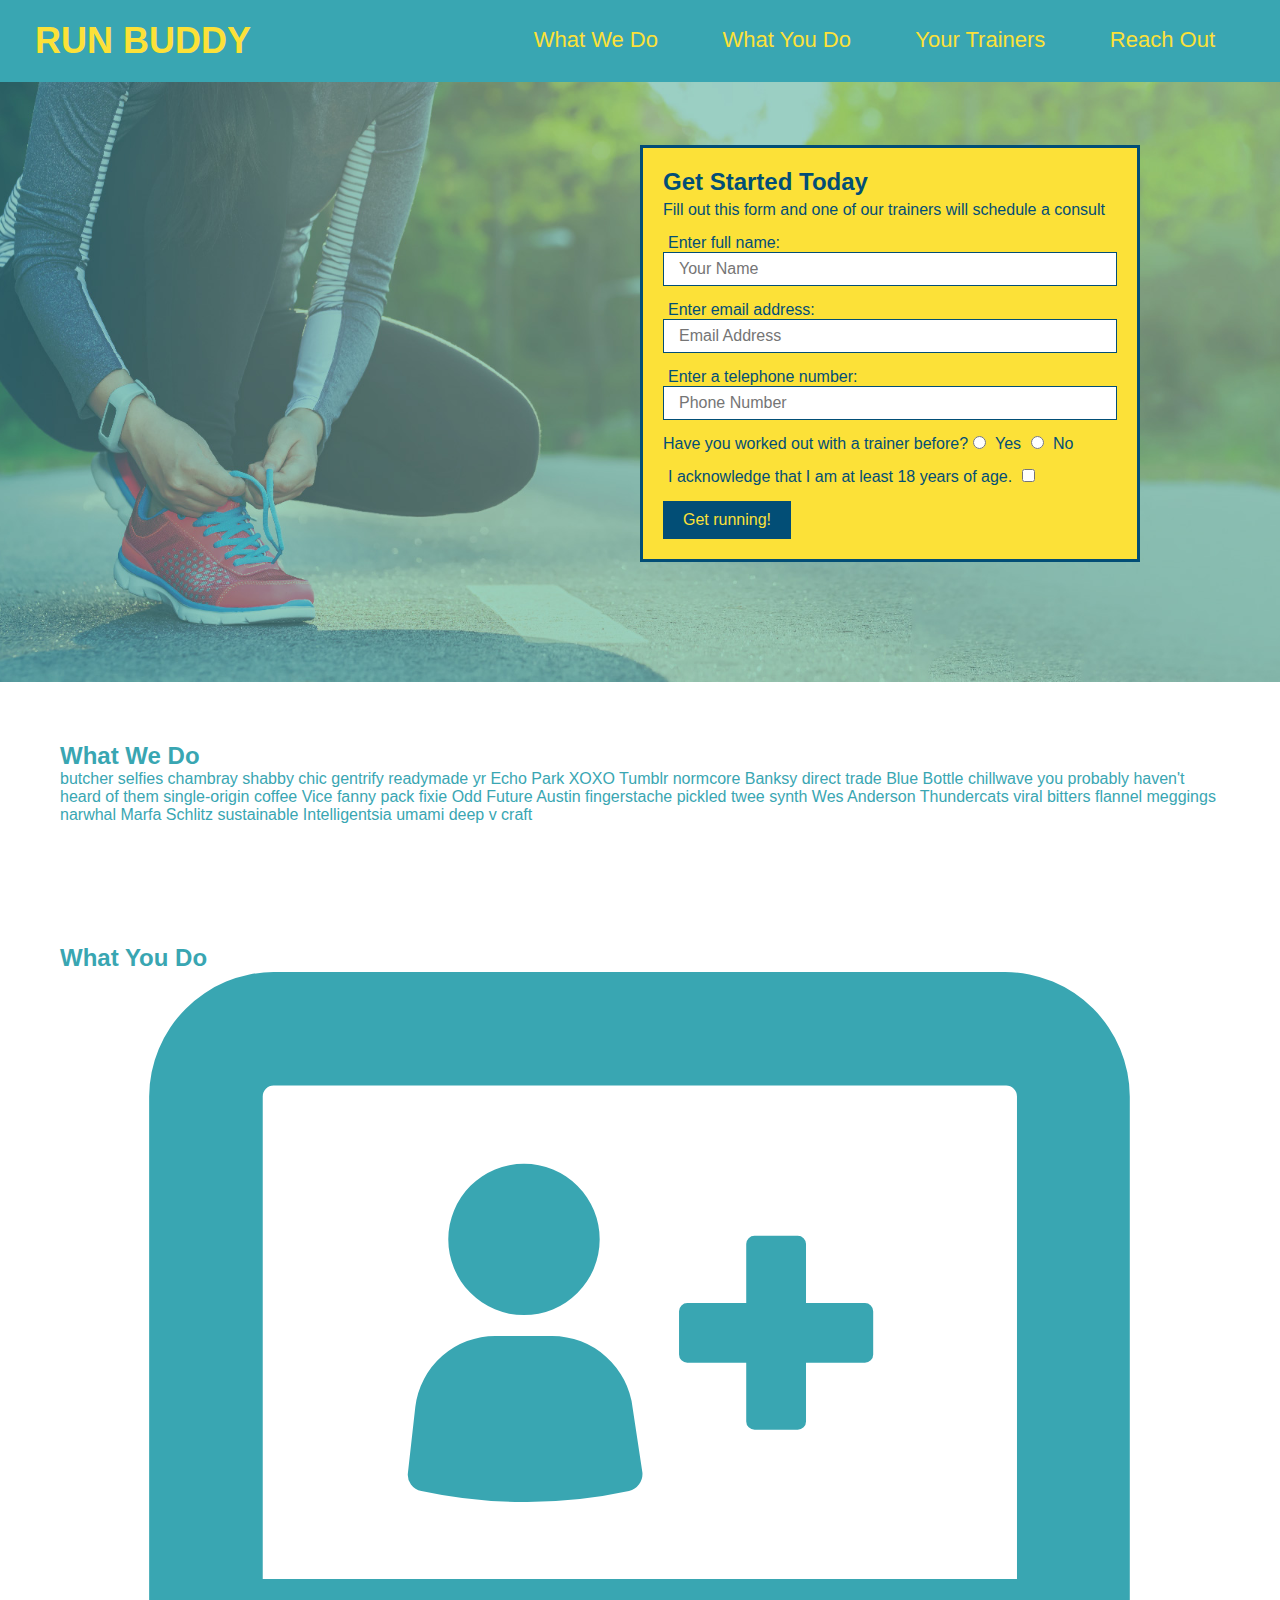
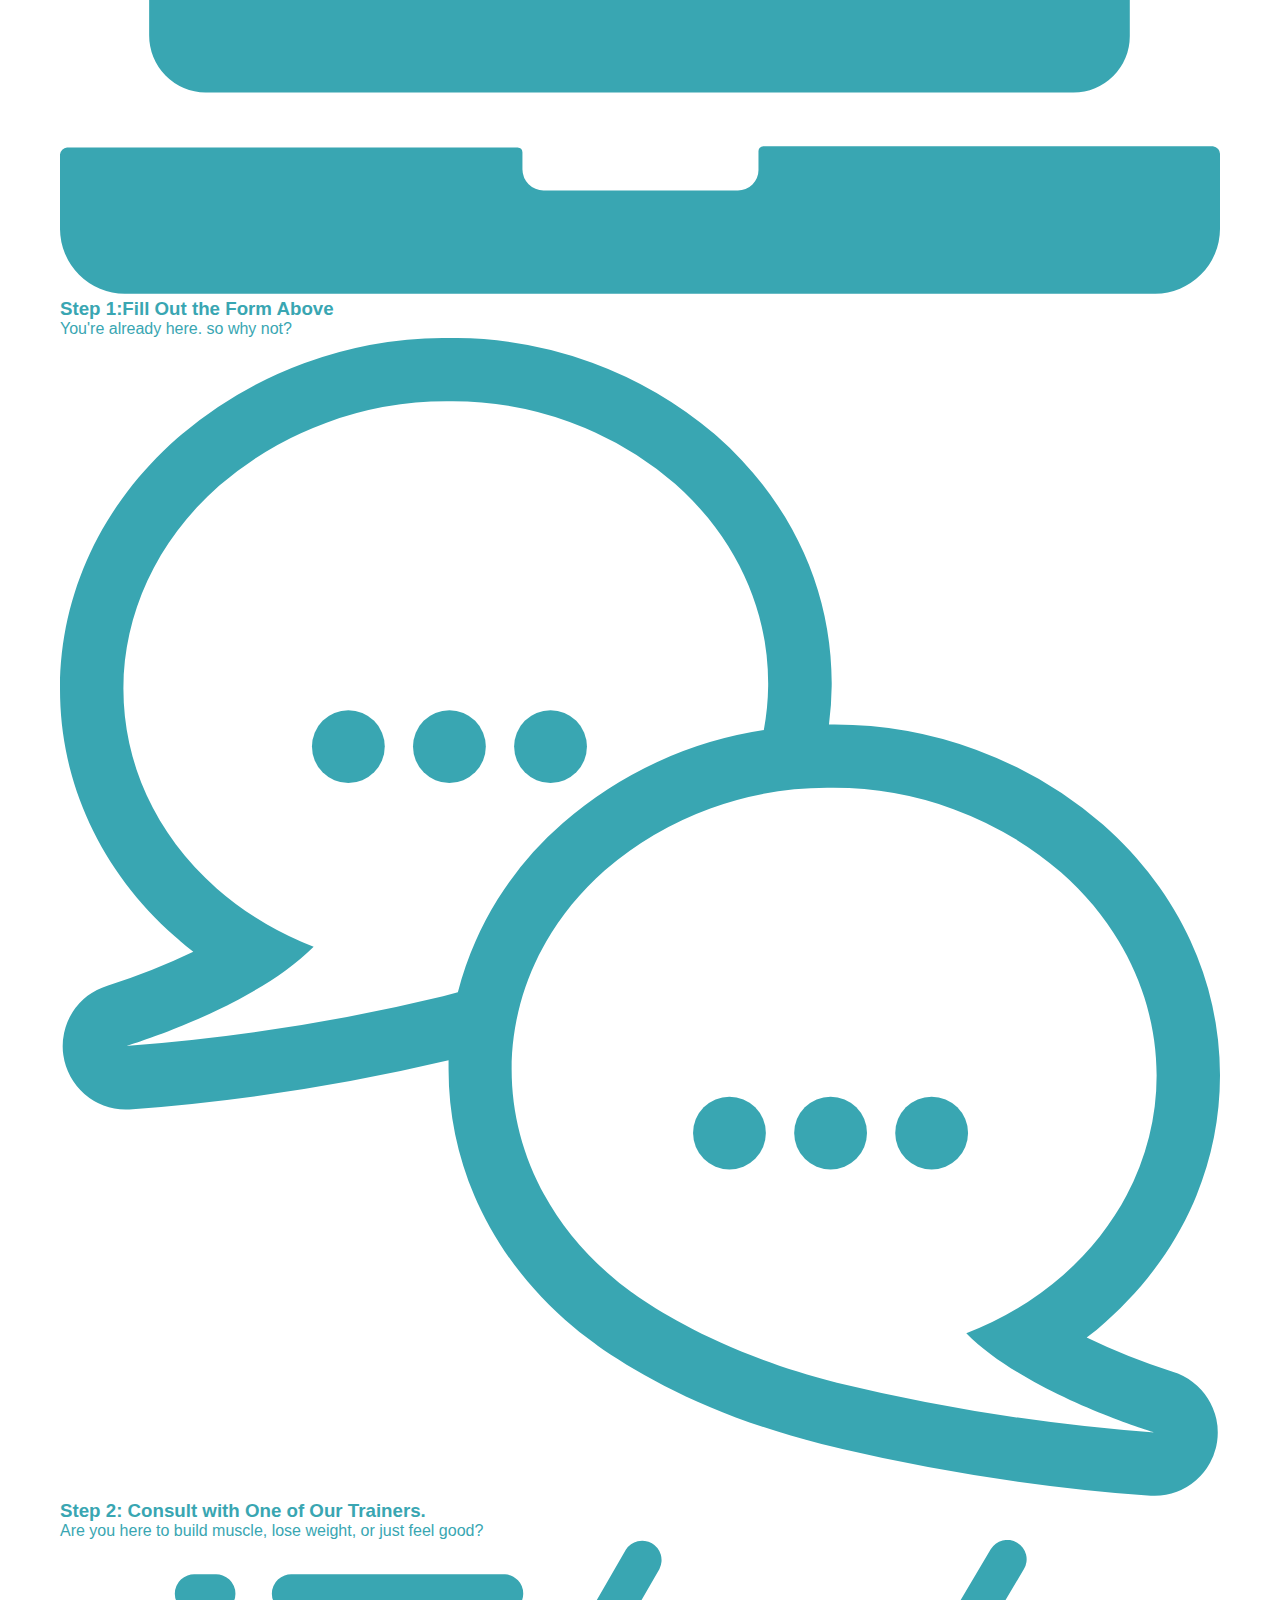
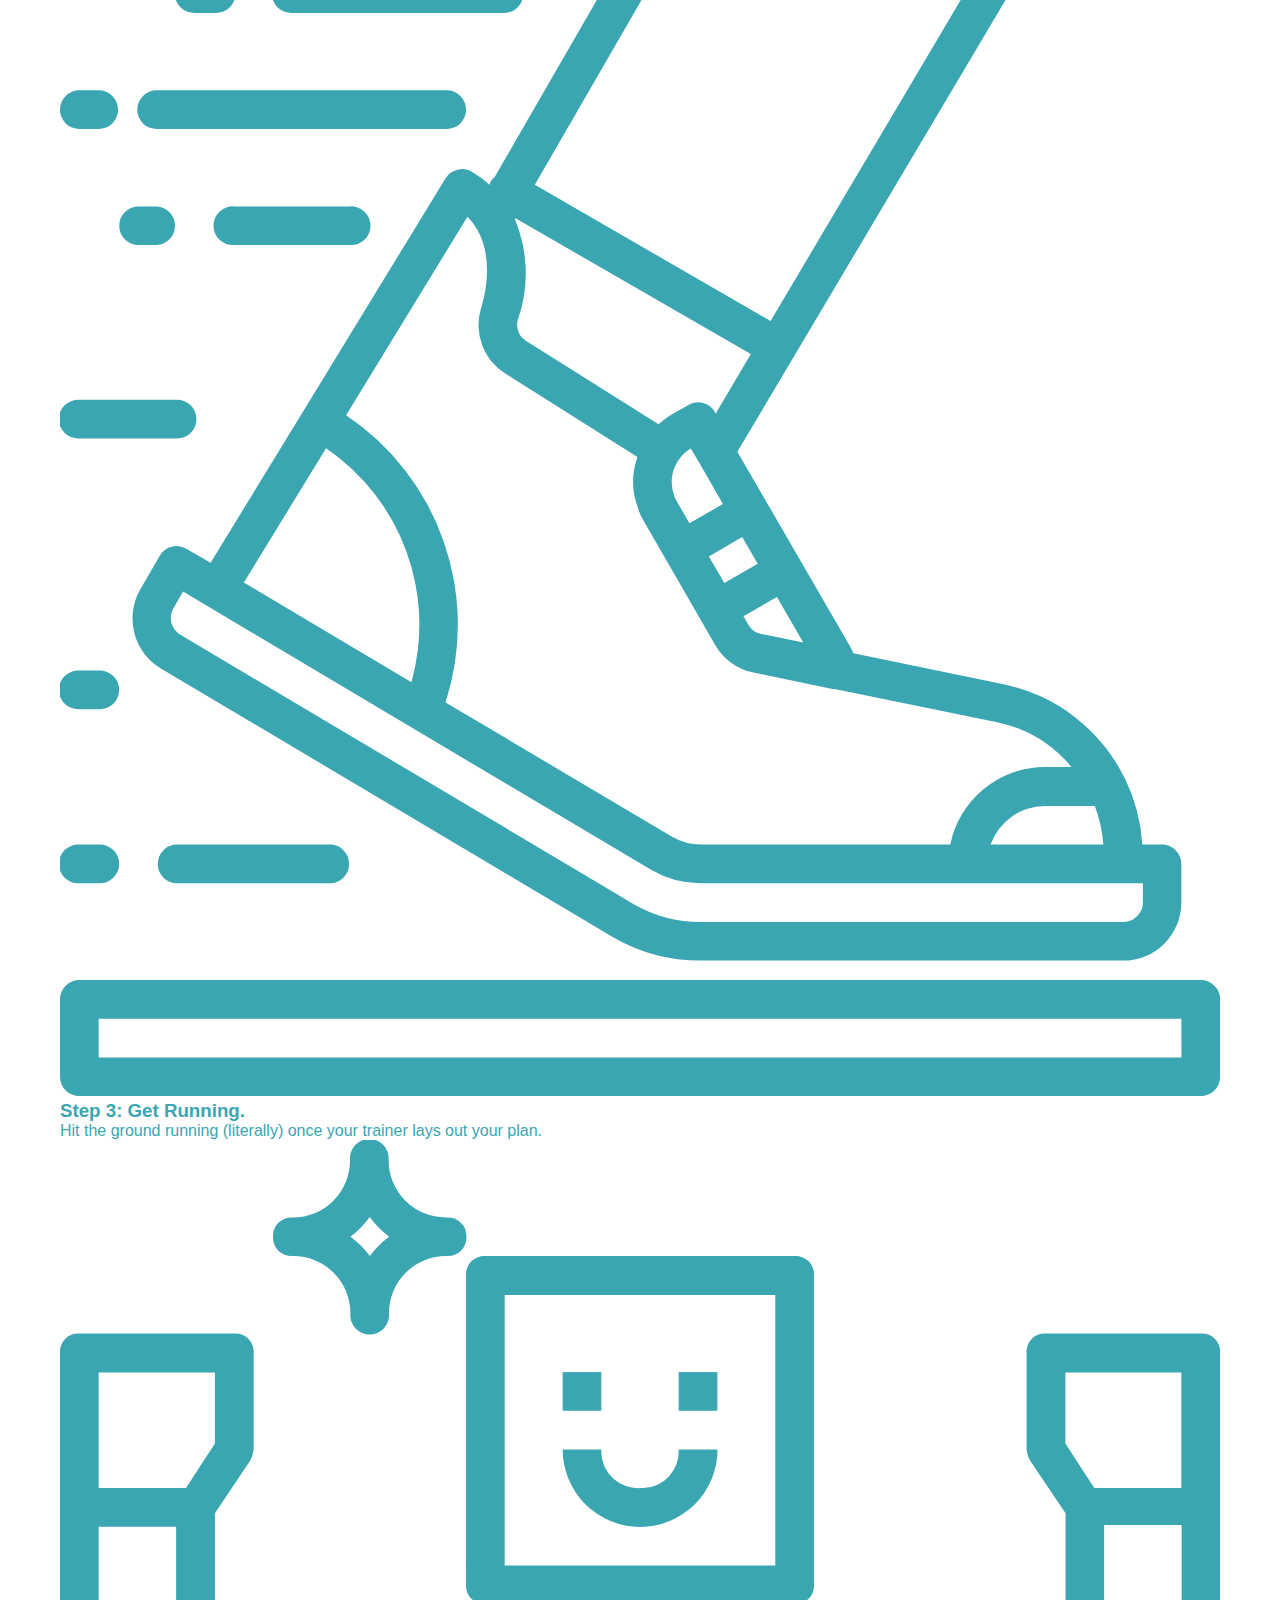
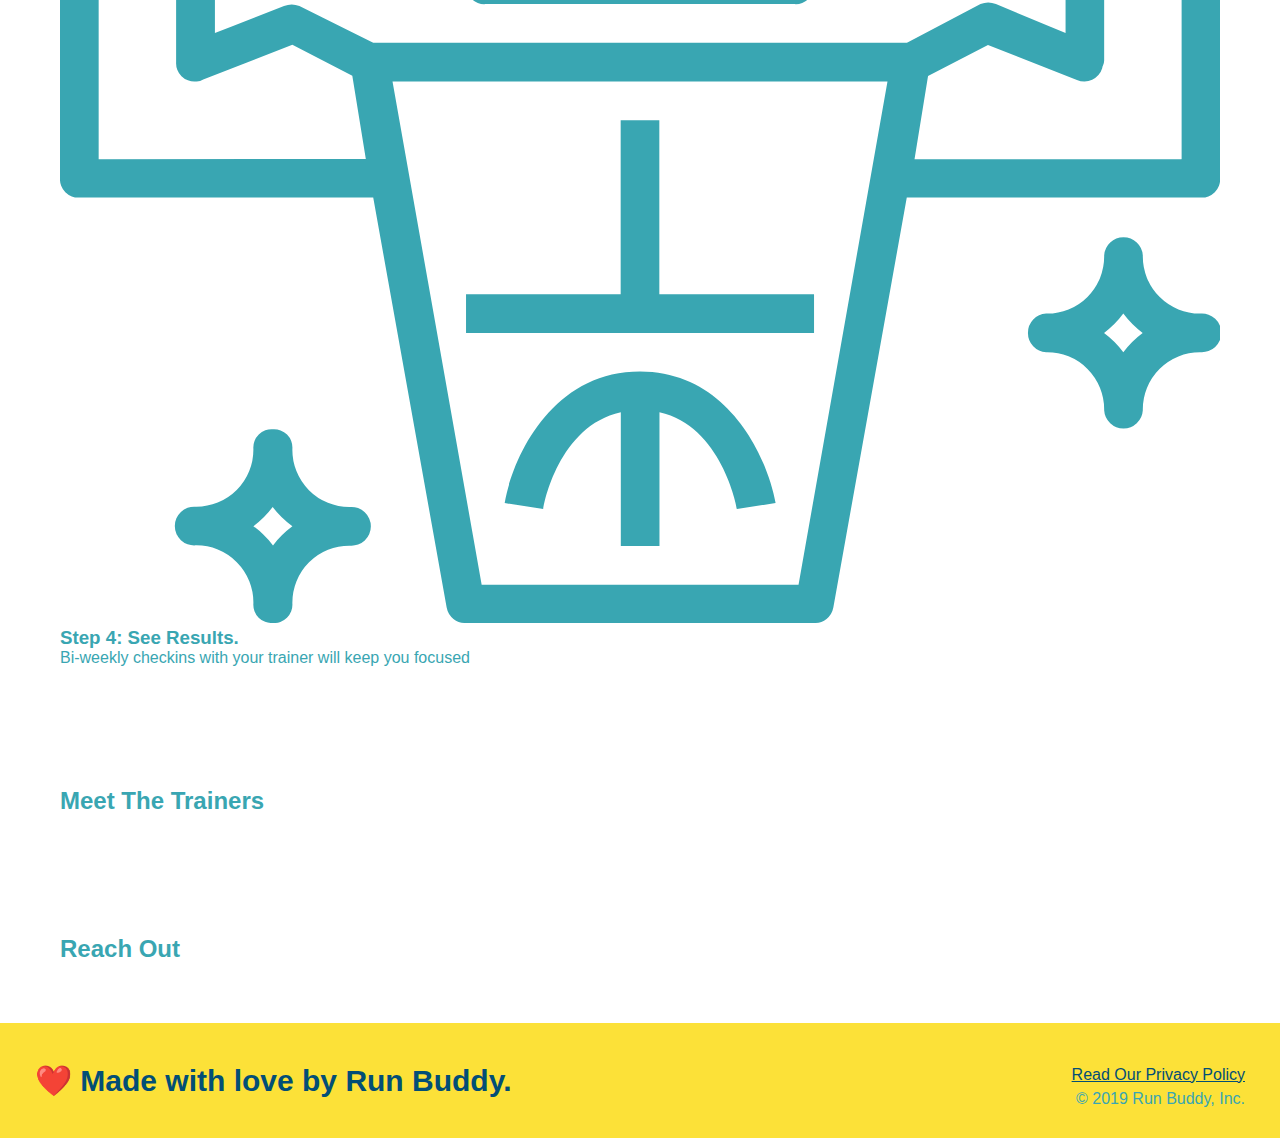
==== index.html @ e7238e12 "add what you do iconsgit add . 1.4.4" ====
<!DOCTYPE html>
<html lang="en">

<head>
  <meta charset="UTF-8" />
  <title>Run Buddy</title>
  <link rel="stylesheet" href="./assets/css/style.css" />
</head>

<body>
  <!-- navigation -->
  <header>
    <h1>
      <a href="/">
        RUN BUDDY
      </a>
    </h1>
    <nav>
      <!-- Unordered list element -->
      <ul>
        <!-- List item element-->
        <li>
          <!-- Anchor element -->
          <a href="#what-we-do">What We Do</a>
        </li>
        <li>
          <a href="#what-you-do">What You Do</a>
        </li>
        <li>
          <a href="#your-trainers">Your Trainers</a>
        </li>
        <li>
          <a href="#reach-out">Reach Out</a>
        </li>
      </ul>
    </nav>
  </header>

  <!-- hero/jumbotron -->
  <section class="hero">
    <div class="hero-form">
      <h3>Get Started Today</h3>
      <p>Fill out this form and one of our trainers will schedule a consult</p>
      <form>
        <label for="name">Enter full name:</label>
        <input type="text" placeholder="Your Name" name="name" id="name" class="form-input" />
        <label for="email">Enter email address:</label>
        <input type="text" placeholder="Email Address" name="email" id="email" class="form-input" />
        <label for="phone">Enter a telephone number:</label>
        <input type="text" placeholder="Phone Number" name="phone" id="phone" class="form-input" />
        <p>
          Have you worked out with a trainer before?
          <input type="radio" name="trainer-confirm" id="trainer-yes" />
          <label for="trainer-yes">Yes</label>
          <input type="radio" name="trainer-confirm" id="trainer-no" />
          <label for="trainer-no">No</label>
        </p>
        <p>
          <label for="checkbox">
            I acknowledge that I am at least 18 years of age.
          </label>
          <input type="checkbox" name="checkpoint1" id="checkbox" />
        </p>
        <button type="submit">
          Get running!
        </button>
      </form>
    </div>
  </section>

  <!-- "what we do" section -->
  <section id="what-we-do">
    <h2>What We Do</h2>
    <p>
      butcher selfies chambray shabby chic gentrify readymade yr Echo Park XOXO Tumblr normcore Banksy direct trade Blue Bottle chillwave you probably haven't heard of them single-origin coffee Vice fanny pack fixie Odd Future Austin fingerstache pickled twee synth Wes Anderson Thundercats viral bitters flannel meggings narwhal Marfa Schlitz sustainable Intelligentsia umami deep v craft
    </p>
  </section>

  <!-- "what you do" section -->
  <section id="what-you-do">
    <h2>What You Do</h2>

    <div>
      <!-- insert this img element-->
      <img src="./assets/images/step-1.svg" alt="" />
      <h3>Step 1:Fill Out the Form Above</h3>
      <p> You're already here. so why not?</p>
    </div>

    <div>
      <img src="./assets/images/step-2.svg" alt="" />
      <h3>Step 2: Consult with One of Our Trainers.</h3>
      <p>Are you here to build muscle, lose weight, or just feel good?</p>
    </div>

    <div>
      <img src="./assets/images/step-3.svg" alt="" />
      <h3>Step 3: Get Running.</h3>
      <p>Hit the ground running (literally) once your trainer lays out your plan.</p>
    </div>

    <div>
      <img src="./assets/images/step-4.svg" alt="" />
      <h3>Step 4: See Results.</h3>
      <p>Bi-weekly checkins with your trainer will keep you focused</p>
    </div>
  </section>

  <!-- "meet the trainers" section -->
  <section>
    <h2>Meet The Trainers</h2>
  </section>

  <!-- "reach out" section -->
  <section>
    <h2>Reach Out</h2>
  </section>

  <!-- footer -->
  <footer>
    <h2>❤️ Made with love by Run Buddy.</h2>
    <div>
      <a href="#">Read Our Privacy Policy</a><br />
      &copy; 2019 Run Buddy, Inc.
    </div>
  </footer>
</body>

</html>
---- assets/css/style.css ----
* {
  margin: 0;
  padding: 0;
  box-sizing: border-box;
}

body {
  /* more on this crazy alphanumerical value in a minute! */
  color: #39a6b2;
  font-family: Helvetica, Arial, sans-serif;
}

/* apply styles to <header> */
header {
  padding: 20px 35px;
  background-color: #39a6b2;
}

header h1 {
  font-weight: bold;
  font-size: 36px;
  color: #fce138;
  margin: 0;
  display: inline;
}
header a {
  text-decoration: none;
  color: #fce138;
}

header nav {
  float: right;
  margin: 7px 0;
}

header nav ul li {
  display: inline;
}

header nav ul li a {
  margin: 0 30px;
  font-weight: lighter;
  font-size: 22px;
}

footer {
  background: #fce138;
  width: 100%;
  padding: 40px 35px;
}

footer h2 {
  display: inline;
  color: #024e76;
  font-size: 30px;
  margin: 0;
}

footer div {
  float: right;
  line-height: 1.5;
  text-align: right;
}

footer a {
  color: #024e76;
}

section {
  padding: 60px;
}

/* Hero Style Start */
.hero {
  background-image: url('../images/hero-bg.jpg');
  height: 600px;
  background-size: cover;
  background-position: center;
  position: relative;
}
/* Hero Style End */

.hero-form {
  border: 3px solid #024e76;
  background-color: #fce138;
  padding: 20px;
  width: 500px;
  color: #024e76;
  position: absolute;
  bottom: 120px;
  right: 140px;
}

.hero-form h3 {
  font-size: 24px;
  margin: 0;
}
.hero-form p {
  margin: 5px 0 15px 0;
}

.form-input {
  border: 1px solid #024e76;
  display: block;
  padding: 7px 15px;
  font-size: 16px;
  color: #024e76;
  width: 100%;
  margin-bottom: 15px;
}

.hero-form label {
  margin: 0 5px;
}

.hero-form button {
  color: #fce138;
  background-color: #024e76;
  border: none;
  padding: 10px 20px;
  font-size: 16px;
}
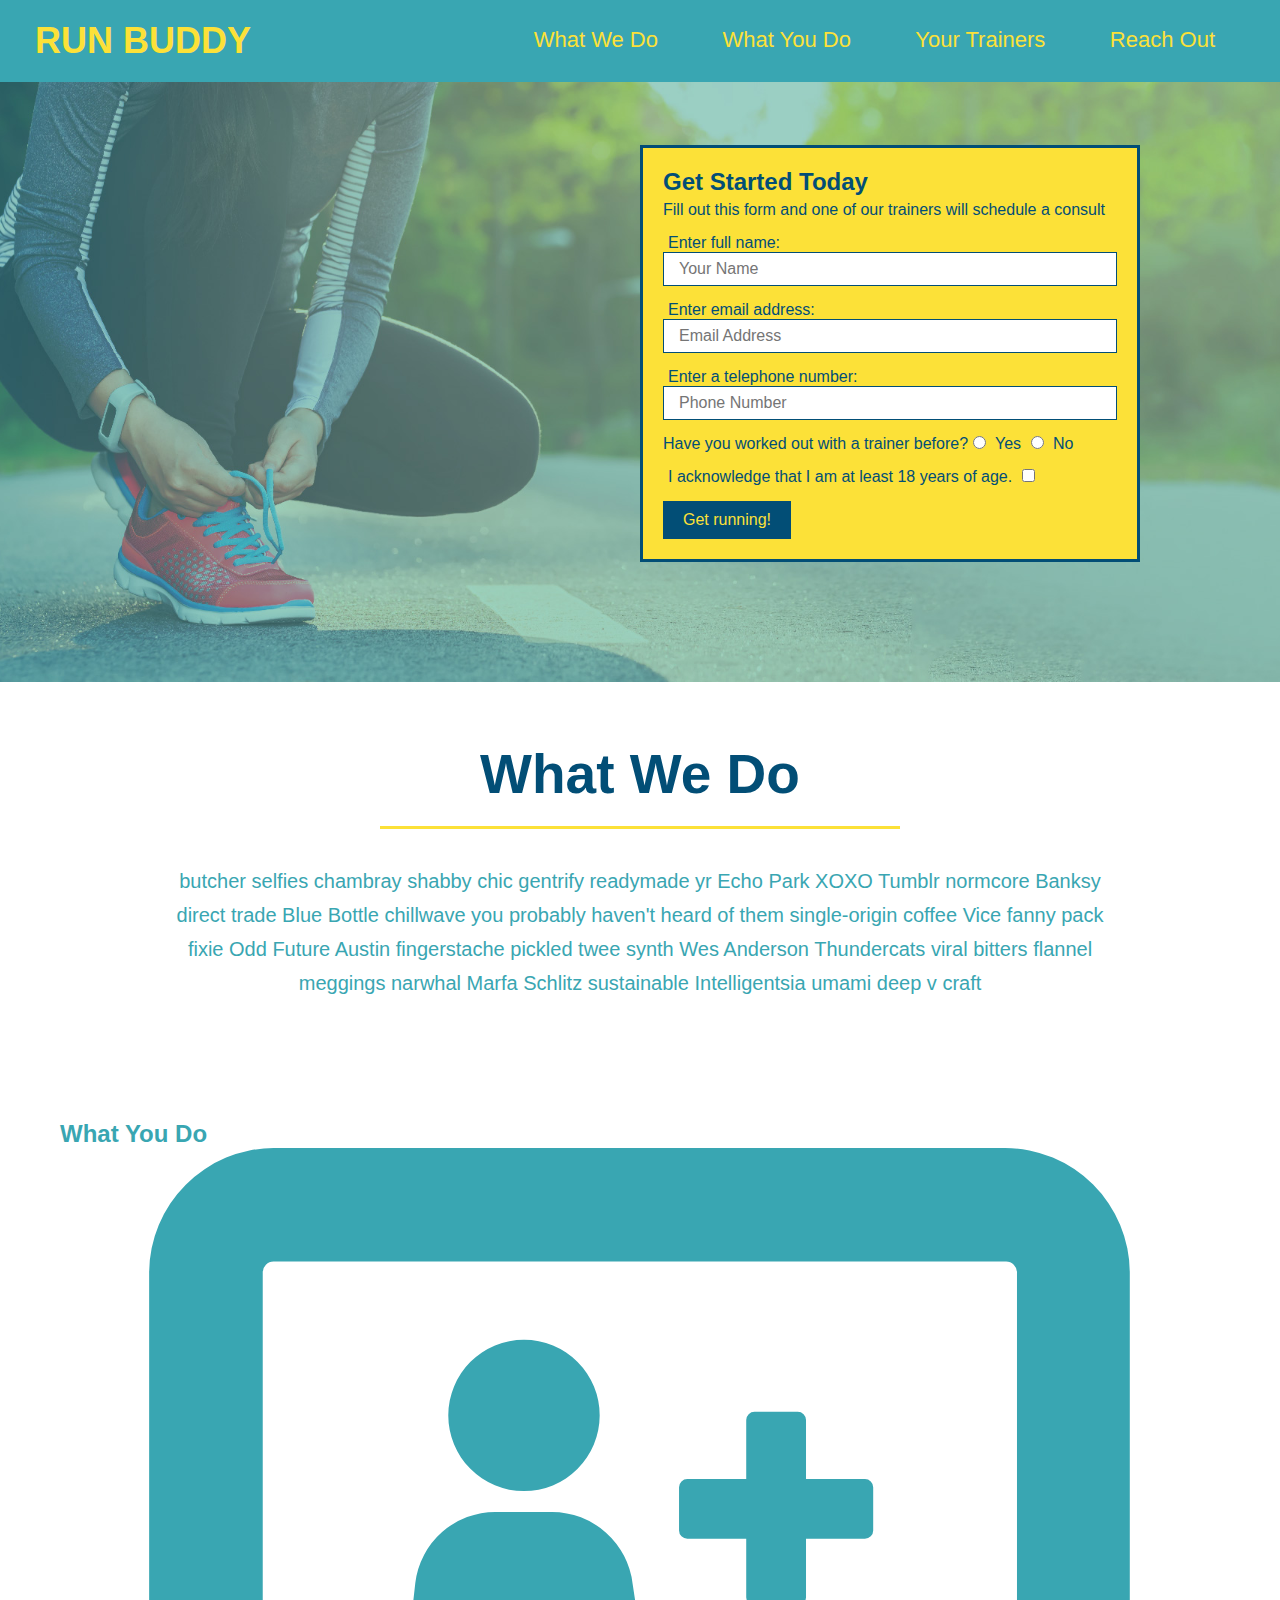
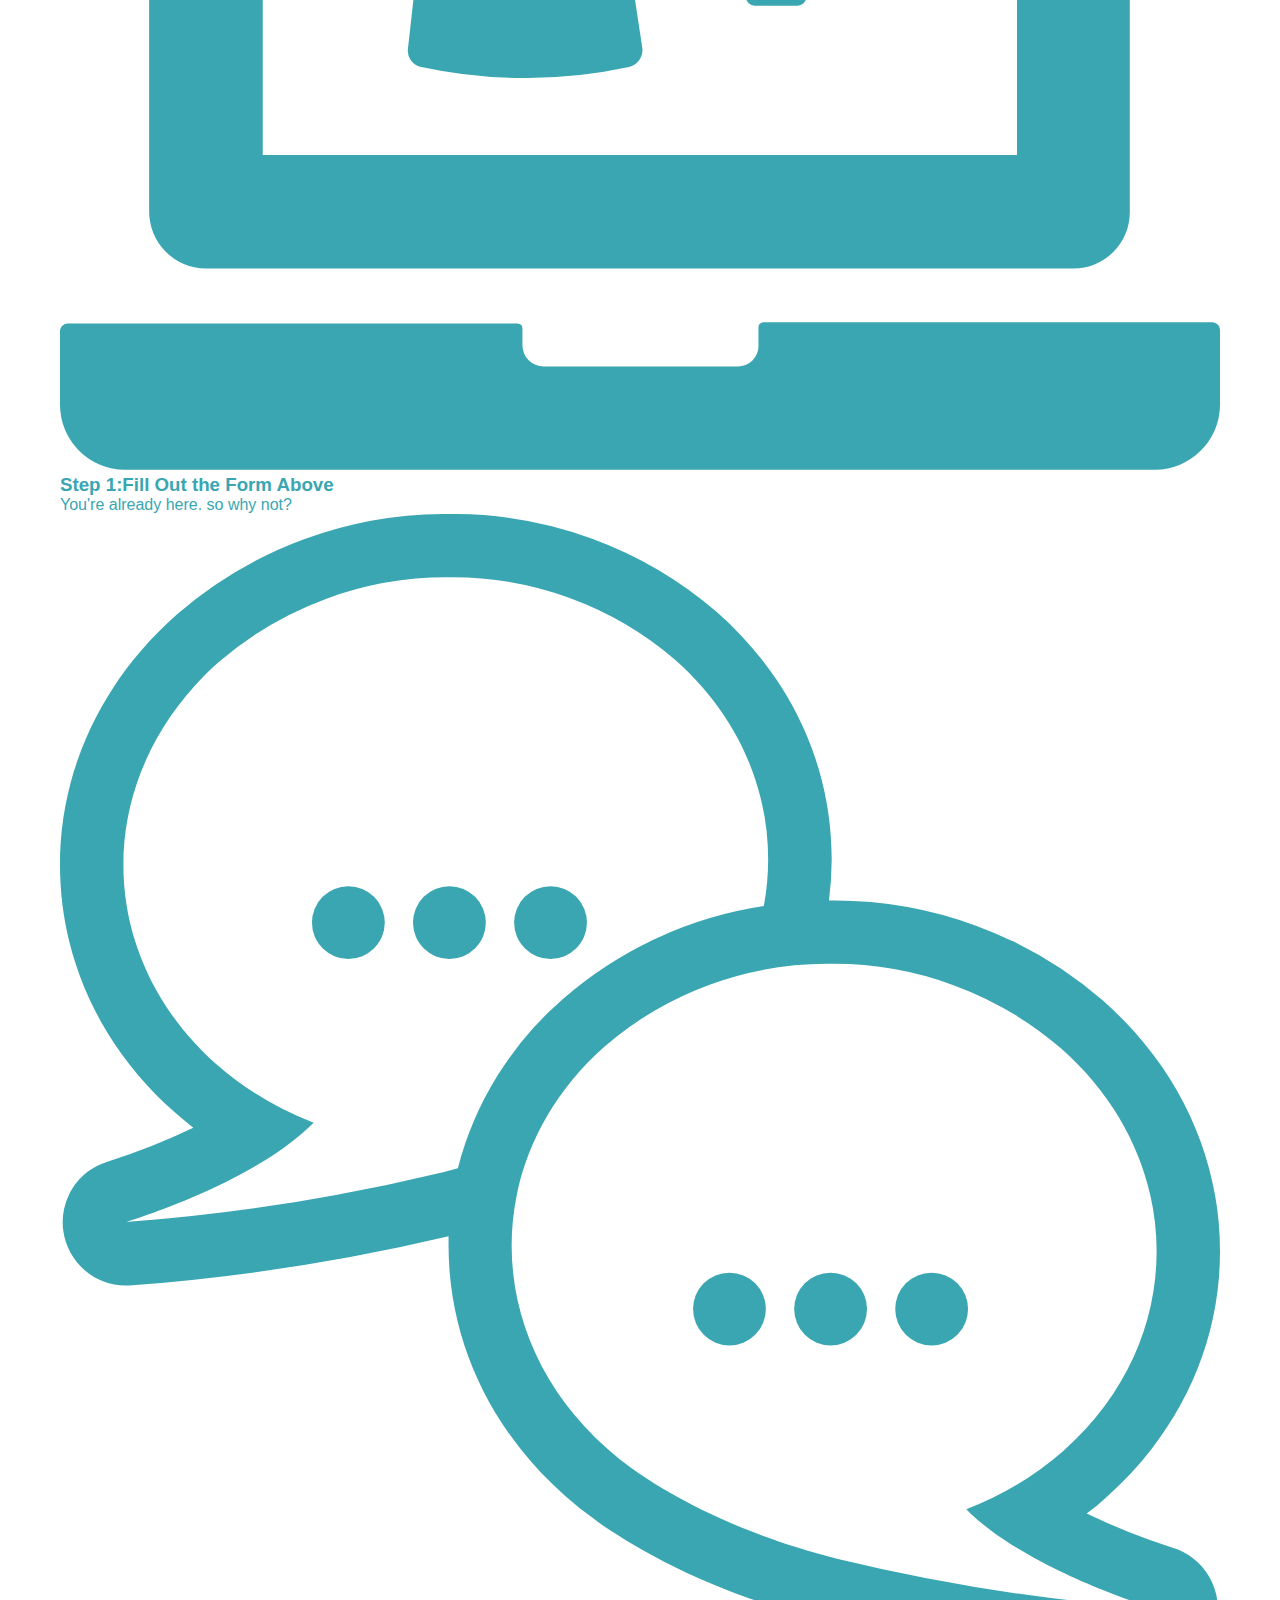
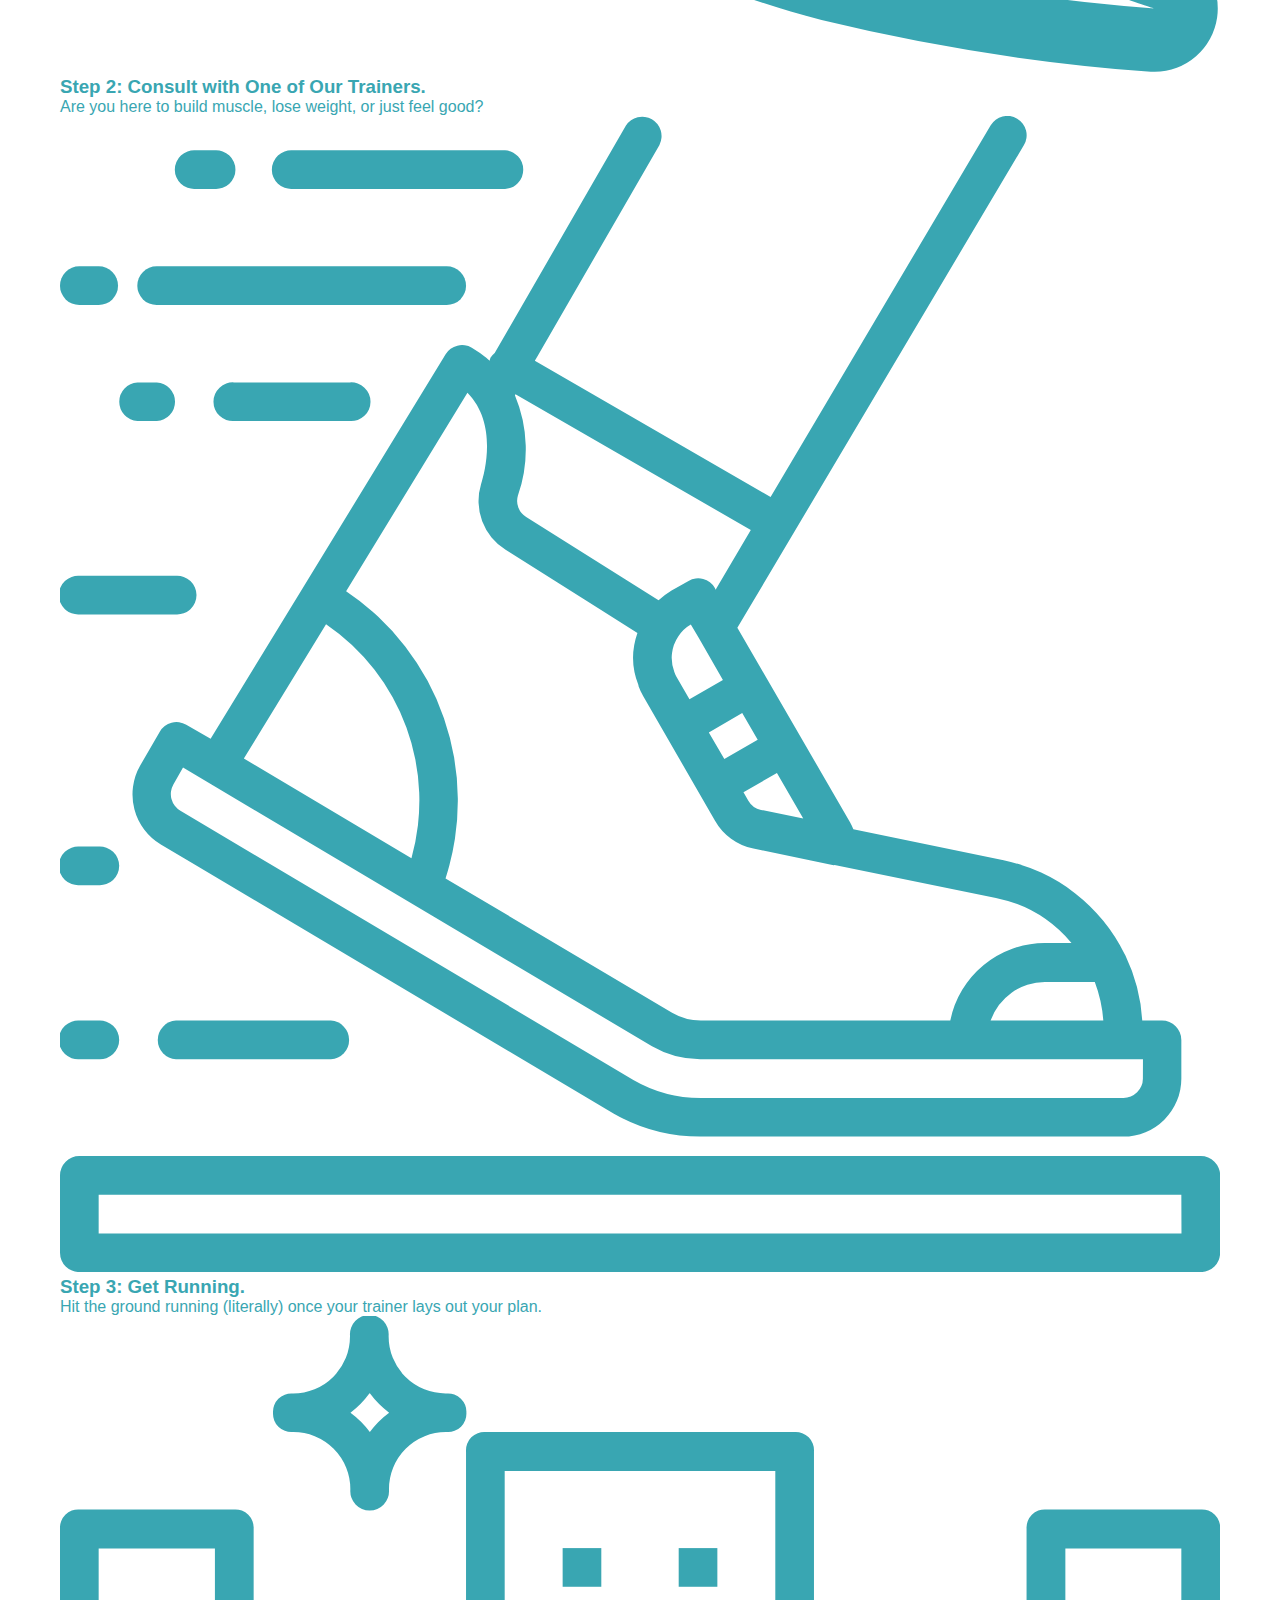
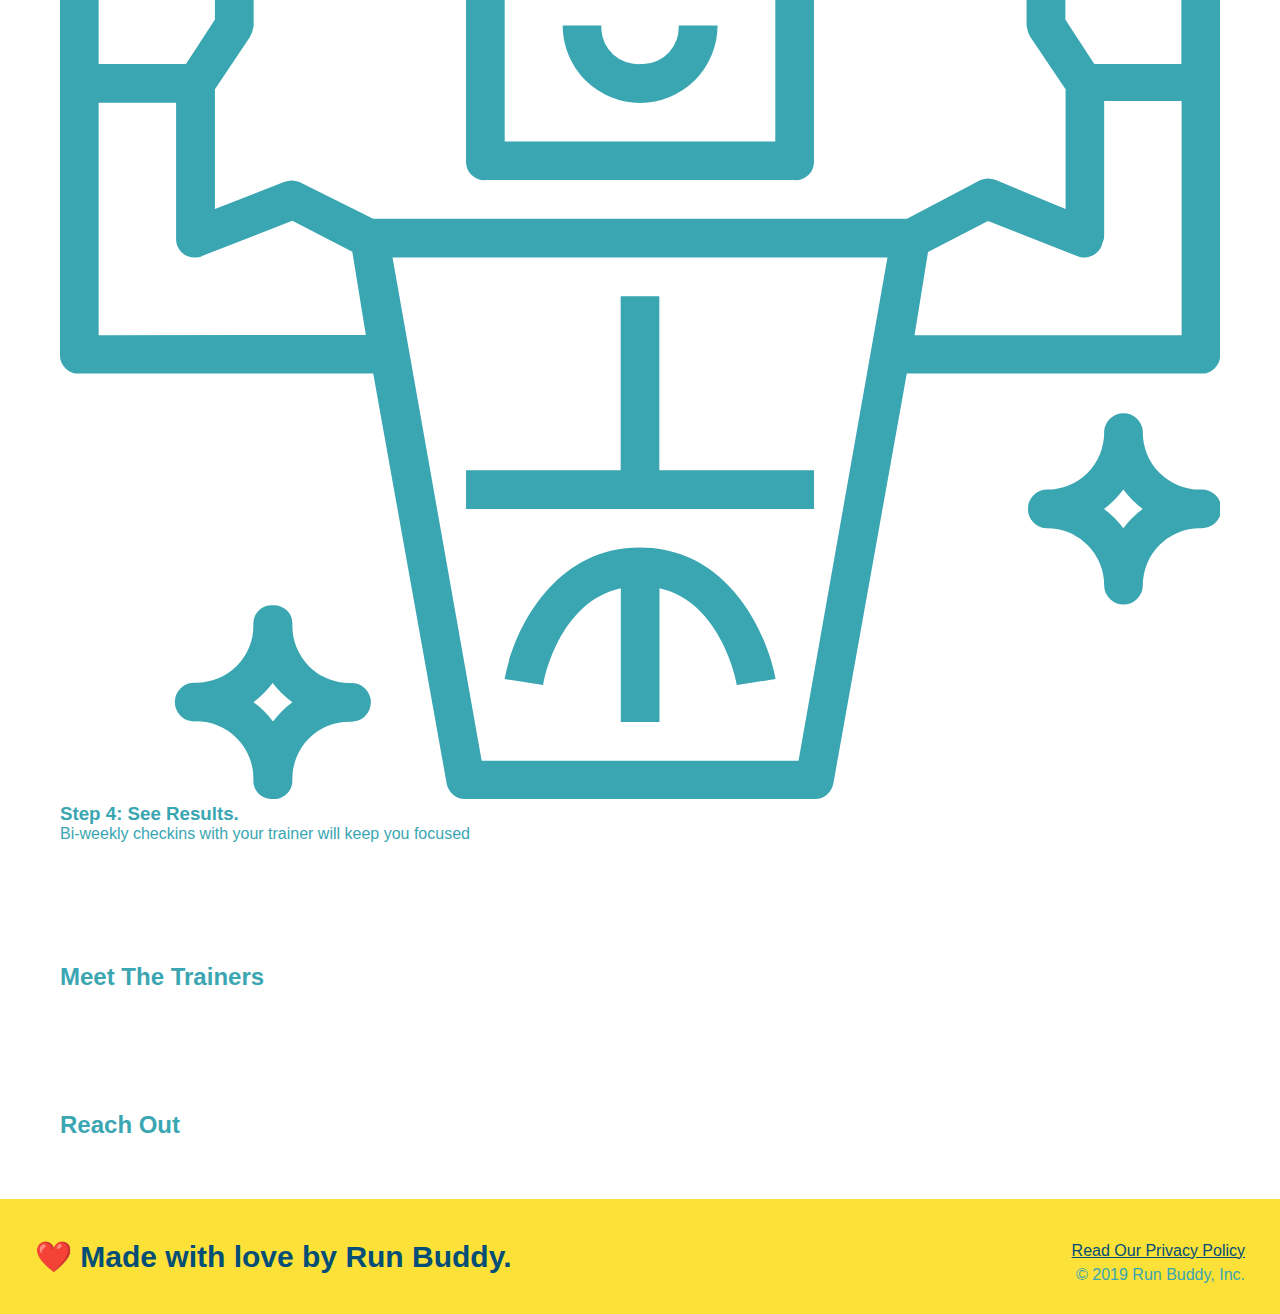
==== commit d10e8712: "style what we do sectiongit add .1.4.5" ====
--- a/index.html
+++ b/index.html
@@ -69,7 +69,7 @@
   </section>
 
   <!-- "what we do" section -->
-  <section id="what-we-do">
+  <section id="what-we-do" class="intro">
     <h2>What We Do</h2>
     <p>
       butcher selfies chambray shabby chic gentrify readymade yr Echo Park XOXO Tumblr normcore Banksy direct trade Blue Bottle chillwave you probably haven't heard of them single-origin coffee Vice fanny pack fixie Odd Future Austin fingerstache pickled twee synth Wes Anderson Thundercats viral bitters flannel meggings narwhal Marfa Schlitz sustainable Intelligentsia umami deep v craft
--- a/assets/css/style.css
+++ b/assets/css/style.css
@@ -120,3 +120,32 @@
   padding: 10px 20px;
   font-size: 16px;
 }
+
+.intro {
+  text-align:center;
+}
+
+.intro h2 {
+  font-size: 55px;
+  color: #024e76;
+  margin-bottom: 35px;
+  padding: 0 100px 20px 100px;
+  border-bottom: 3px solid;
+  border-color: #fce138;
+}
+
+.intro h2 {
+  /* add this alongside your other declarations */
+  display: inline-block;
+}
+
+.intro p {
+  line-height: 1.7;
+  color: #39a6b2;
+  width: 80%;
+  font-size: 20px;
+  margin: 0 auto;
+}
+
+
+
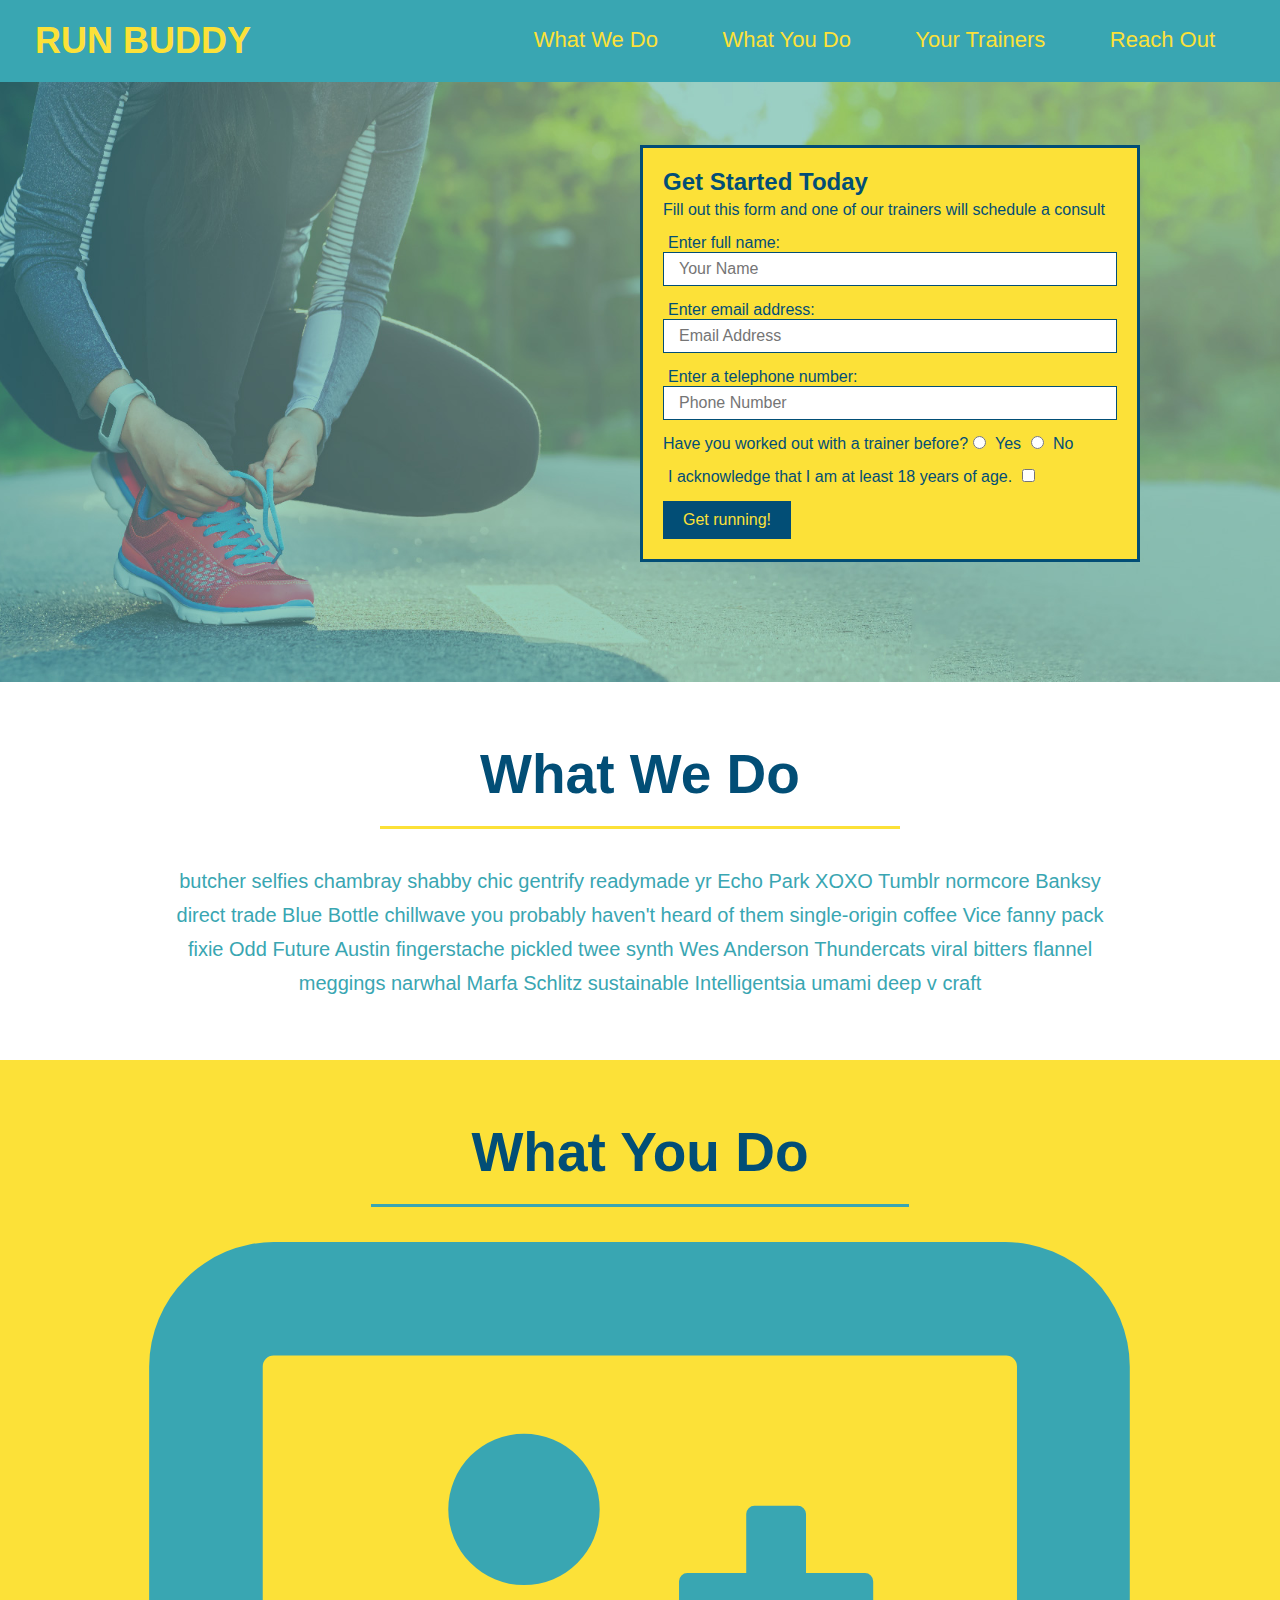
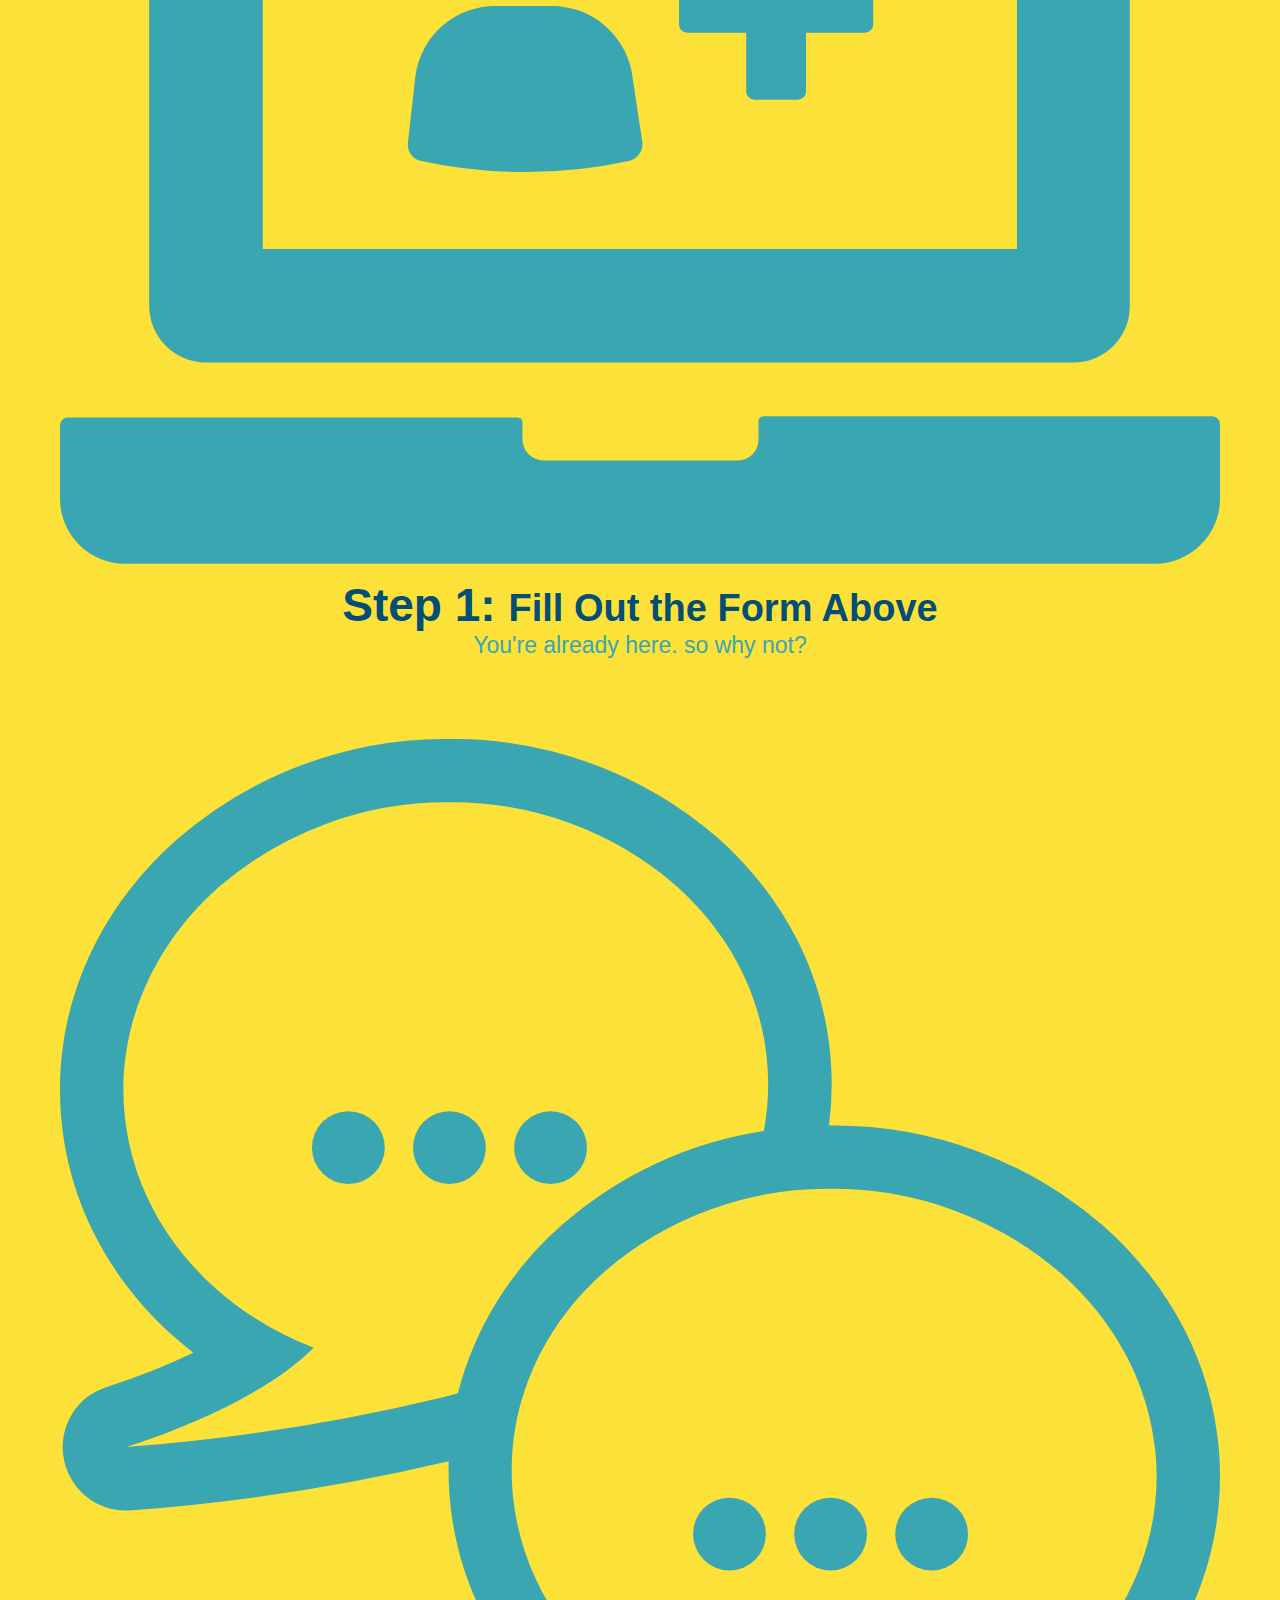
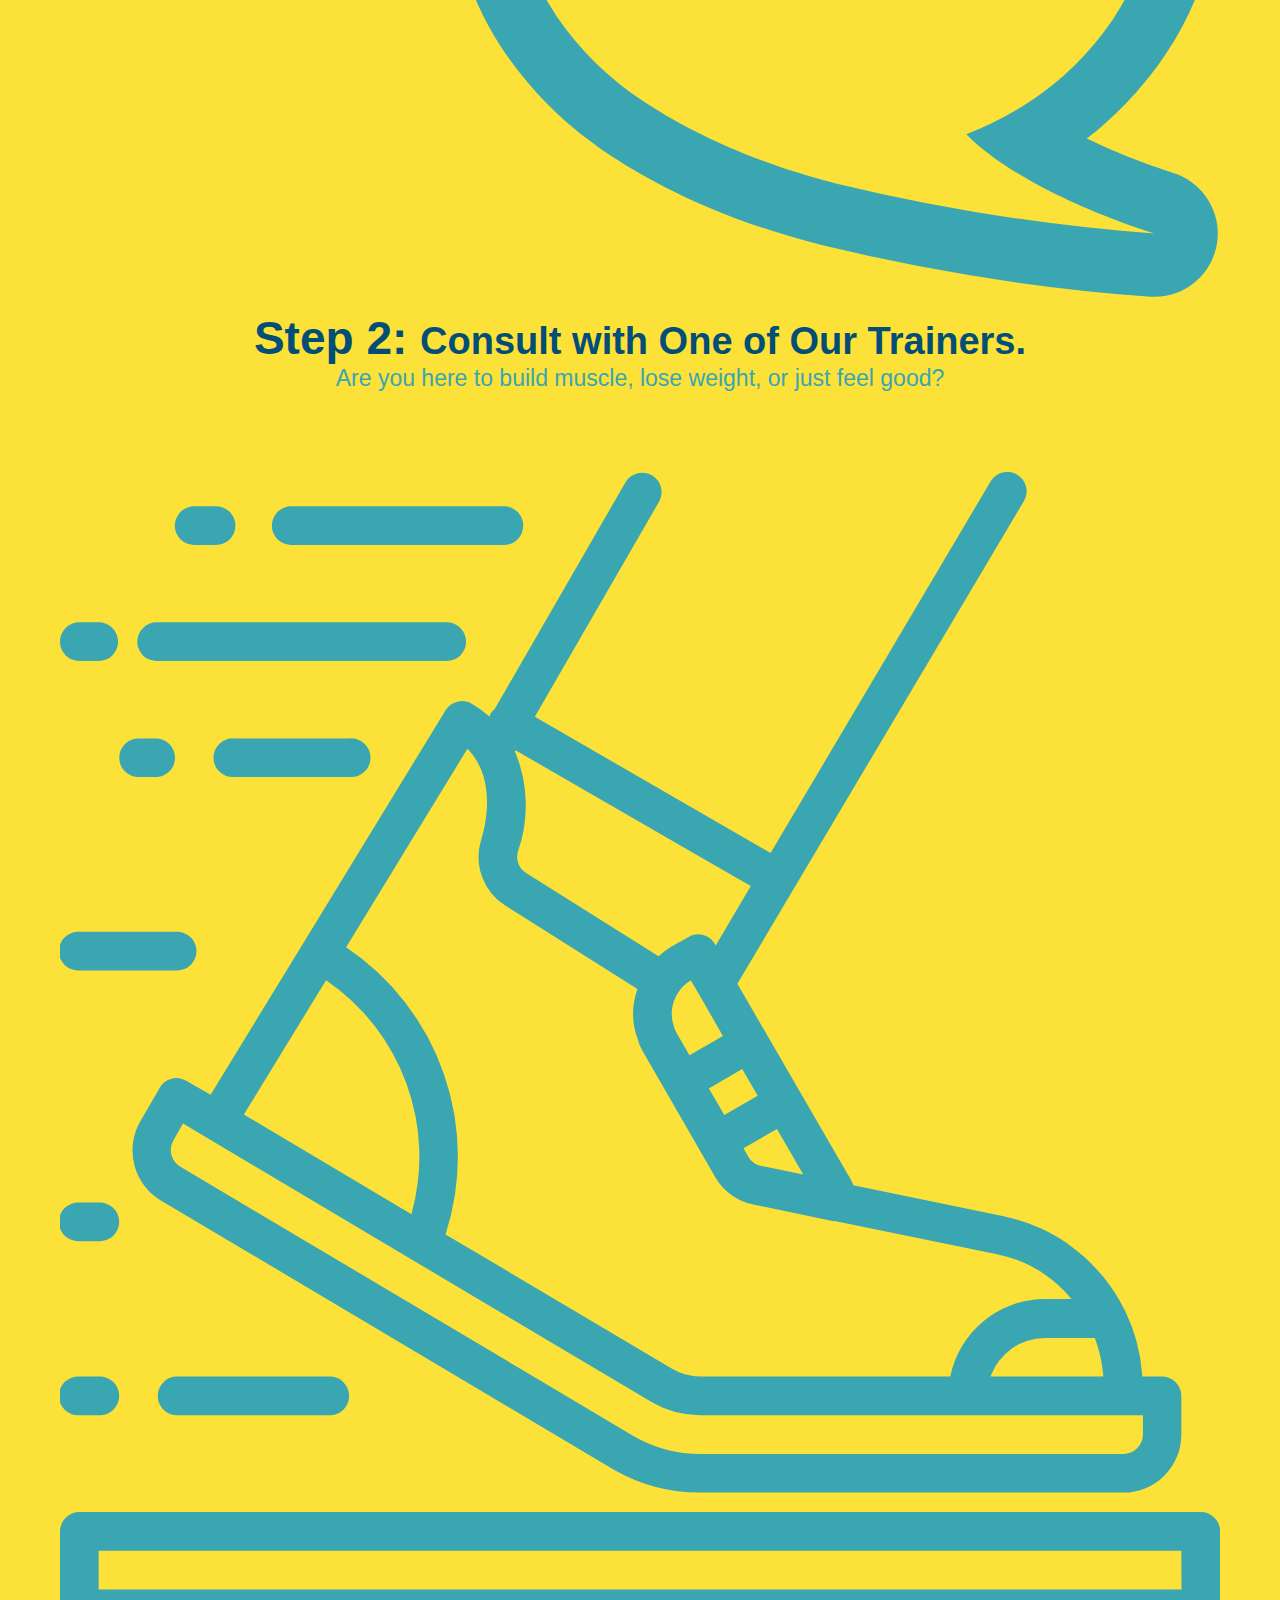
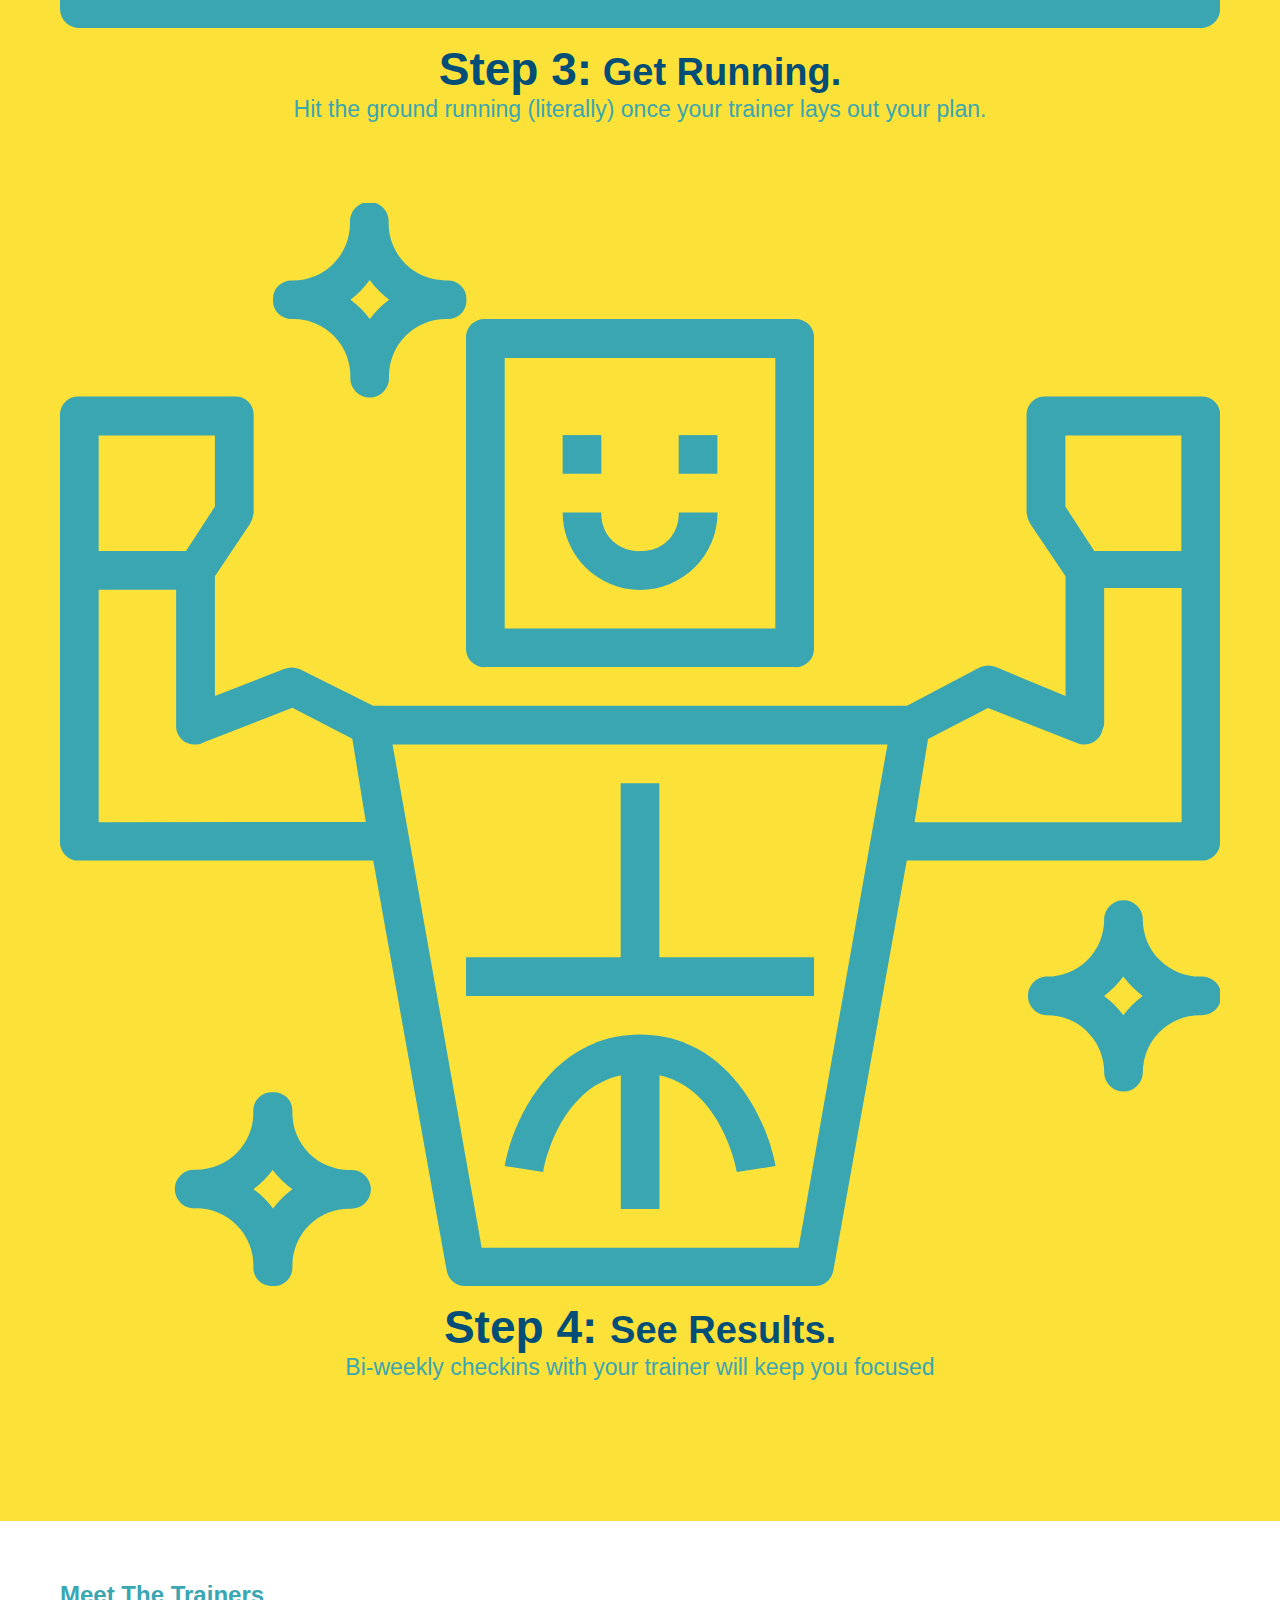
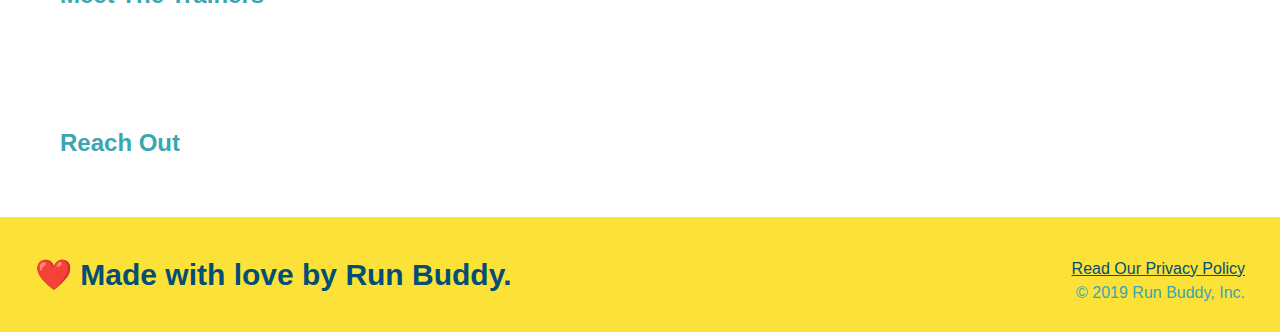
==== commit 3c3a3383: "style what you do sectiongit add .1.4.6" ====
--- a/index.html
+++ b/index.html
@@ -70,38 +70,38 @@
 
   <!-- "what we do" section -->
   <section id="what-we-do" class="intro">
-    <h2>What We Do</h2>
+    <h2 class="section-title primary-border">What We Do</h2>
     <p>
       butcher selfies chambray shabby chic gentrify readymade yr Echo Park XOXO Tumblr normcore Banksy direct trade Blue Bottle chillwave you probably haven't heard of them single-origin coffee Vice fanny pack fixie Odd Future Austin fingerstache pickled twee synth Wes Anderson Thundercats viral bitters flannel meggings narwhal Marfa Schlitz sustainable Intelligentsia umami deep v craft
     </p>
   </section>
 
   <!-- "what you do" section -->
-  <section id="what-you-do">
-    <h2>What You Do</h2>
+  <section id="what-you-do" class="steps">
+    <h2 class="section-title secondary-border">What You Do</h2>
 
     <div>
       <!-- insert this img element-->
       <img src="./assets/images/step-1.svg" alt="" />
-      <h3>Step 1:Fill Out the Form Above</h3>
+      <h3>Step 1: <span>Fill Out the Form Above</span></h3>
       <p> You're already here. so why not?</p>
     </div>
 
     <div>
       <img src="./assets/images/step-2.svg" alt="" />
-      <h3>Step 2: Consult with One of Our Trainers.</h3>
+      <h3>Step 2: <span> Consult with One of Our Trainers.</span></h3>
       <p>Are you here to build muscle, lose weight, or just feel good?</p>
     </div>
 
     <div>
       <img src="./assets/images/step-3.svg" alt="" />
-      <h3>Step 3: Get Running.</h3>
+      <h3>Step 3:<span> Get Running.</span> </h3>
       <p>Hit the ground running (literally) once your trainer lays out your plan.</p>
     </div>
 
     <div>
       <img src="./assets/images/step-4.svg" alt="" />
-      <h3>Step 4: See Results.</h3>
+      <h3>Step 4: <span>See Results.</span></h3>
       <p>Bi-weekly checkins with your trainer will keep you focused</p>
     </div>
   </section>
--- a/assets/css/style.css
+++ b/assets/css/style.css
@@ -126,15 +126,6 @@
 }
 
 .intro h2 {
-  font-size: 55px;
-  color: #024e76;
-  margin-bottom: 35px;
-  padding: 0 100px 20px 100px;
-  border-bottom: 3px solid;
-  border-color: #fce138;
-}
-
-.intro h2 {
   /* add this alongside your other declarations */
   display: inline-block;
 }
@@ -147,5 +138,49 @@
   margin: 0 auto;
 }
 
+.steps {
+  text-align: center;
+  background: #fce138;
+}
 
 
+.section-title {
+  font-size: 55px;
+  color: #024e76;
+  margin-bottom: 35px;
+  padding: 0 100px 20px 100px;
+  display: inline-block;
+  border-bottom: 3px solid;
+}
+
+.primary-border {
+  border-color: #fce138;
+}
+
+.secondary-border {
+  border-color: #39a6b2;
+}
+
+.steps div {
+  margin-bottom: 80px;
+}
+
+.steps img {
+  width: 15%
+  margin: 10px 0;
+}
+
+.steps h3 {
+  color: #024e76;
+  font-size: 46px;
+  margin-top: 10px;
+}
+
+.steps p {
+  color: #39a6b2;
+  font-size: 23px;
+}
+
+.steps span {
+  font-size: 38px;
+}
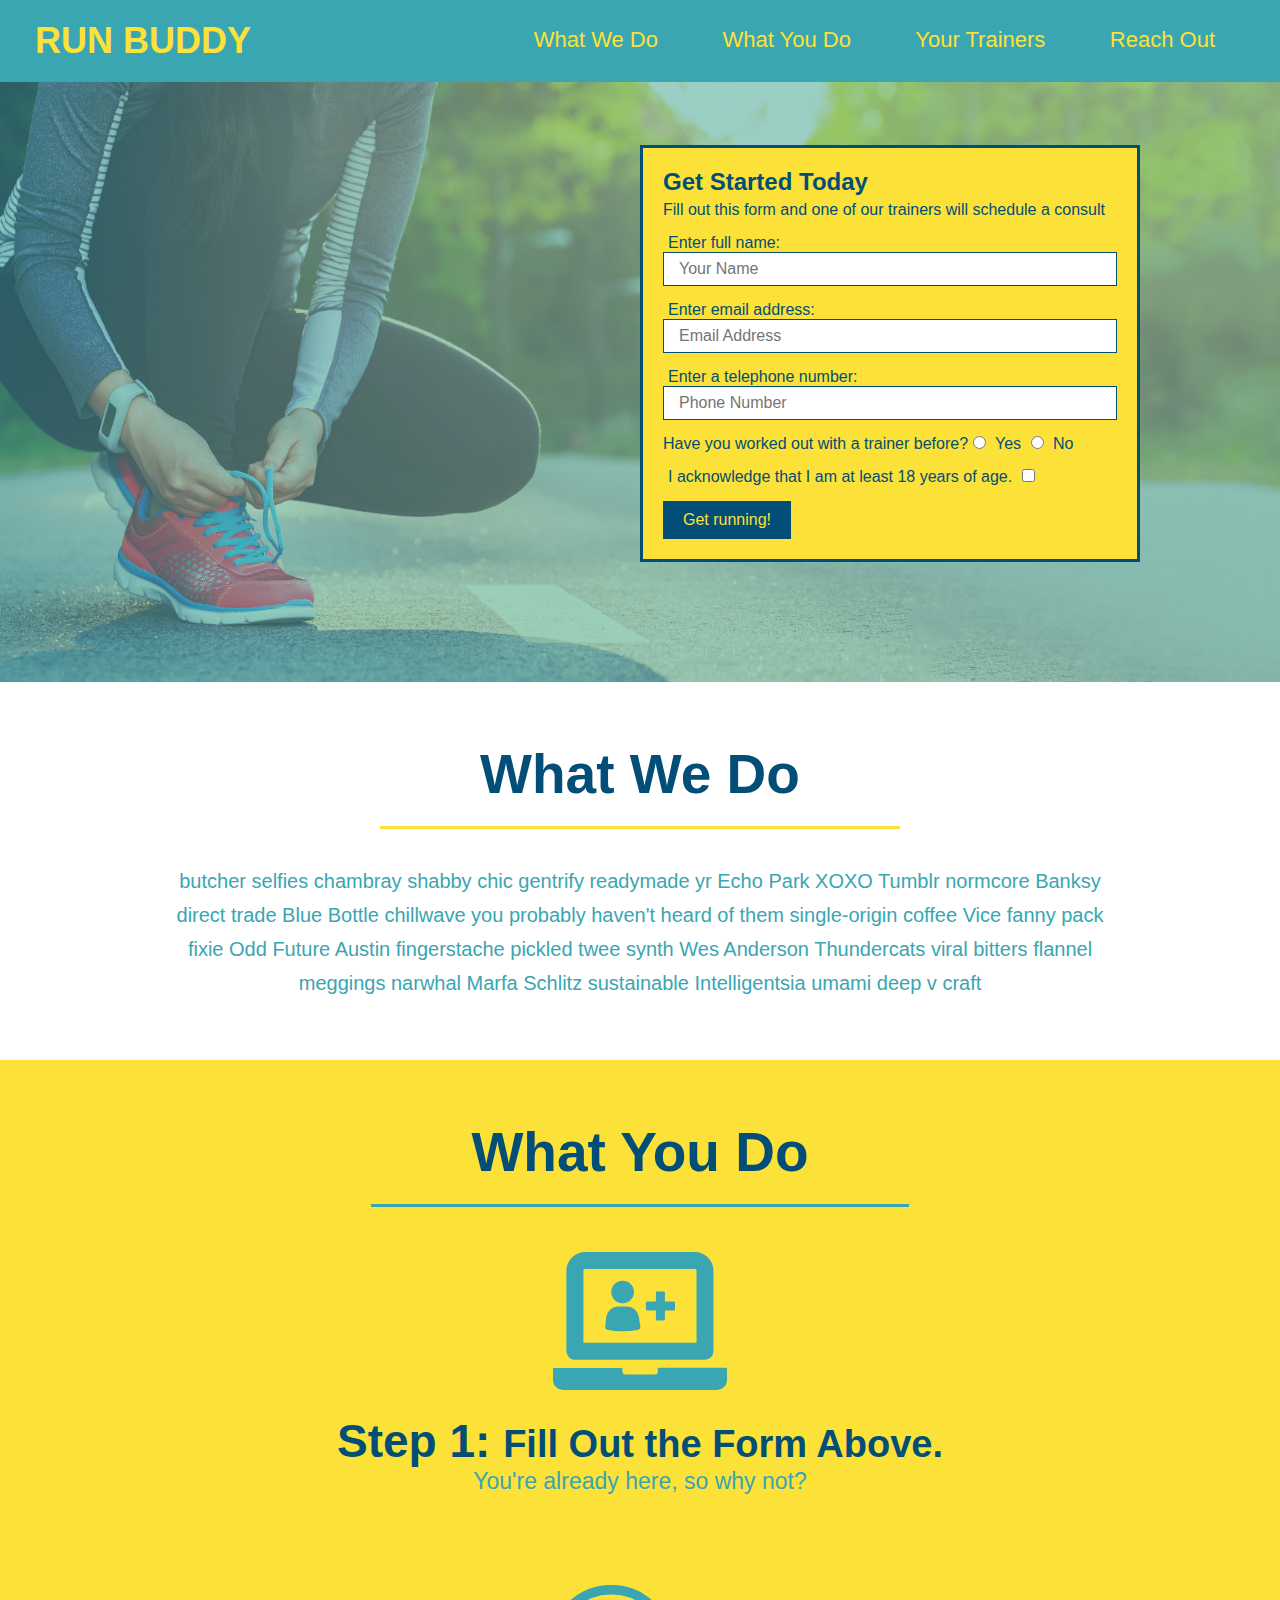
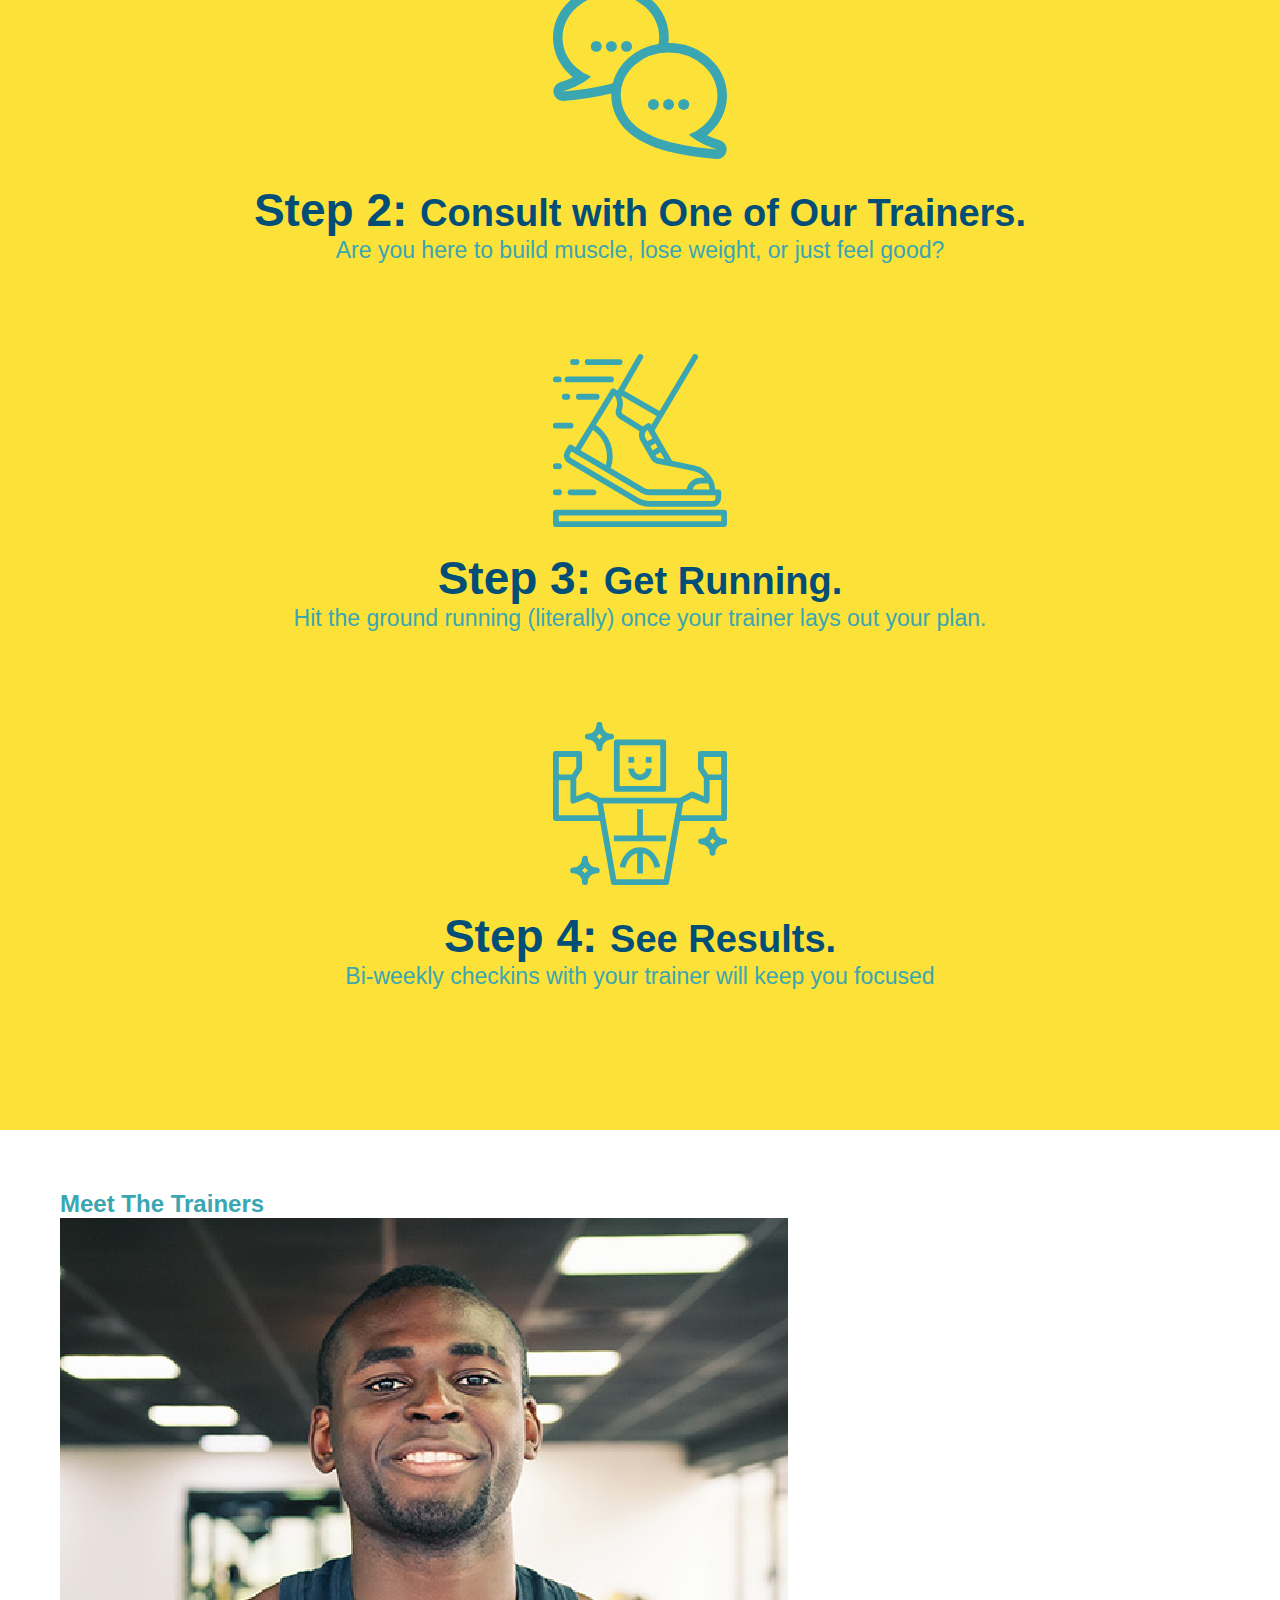
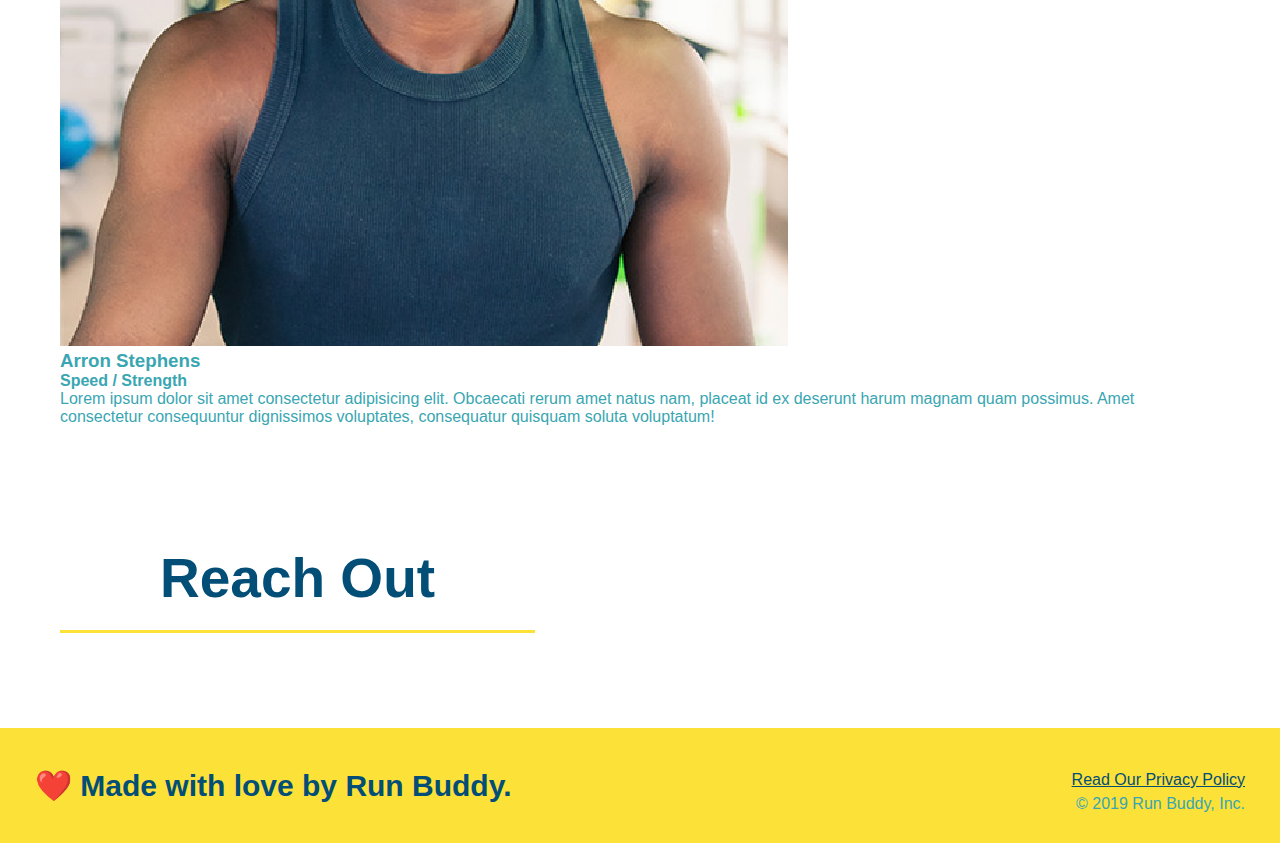
==== commit f86572d6: "started your trainers section git add .1.5.4" ====
--- a/index.html
+++ b/index.html
@@ -72,7 +72,10 @@
   <section id="what-we-do" class="intro">
     <h2 class="section-title primary-border">What We Do</h2>
     <p>
-      butcher selfies chambray shabby chic gentrify readymade yr Echo Park XOXO Tumblr normcore Banksy direct trade Blue Bottle chillwave you probably haven't heard of them single-origin coffee Vice fanny pack fixie Odd Future Austin fingerstache pickled twee synth Wes Anderson Thundercats viral bitters flannel meggings narwhal Marfa Schlitz sustainable Intelligentsia umami deep v craft
+      butcher selfies chambray shabby chic gentrify readymade yr Echo Park XOXO Tumblr normcore Banksy direct trade Blue
+      Bottle chillwave you probably haven't heard of them single-origin coffee Vice fanny pack fixie Odd Future Austin
+      fingerstache pickled twee synth Wes Anderson Thundercats viral bitters flannel meggings narwhal Marfa Schlitz
+      sustainable Intelligentsia umami deep v craft
     </p>
   </section>
 
@@ -81,21 +84,20 @@
     <h2 class="section-title secondary-border">What You Do</h2>
 
     <div>
-      <!-- insert this img element-->
       <img src="./assets/images/step-1.svg" alt="" />
-      <h3>Step 1: <span>Fill Out the Form Above</span></h3>
-      <p> You're already here. so why not?</p>
+      <h3>Step 1: <span>Fill Out the Form Above.</span></h3>
+      <p>You're already here, so why not?</p>
     </div>
 
     <div>
       <img src="./assets/images/step-2.svg" alt="" />
-      <h3>Step 2: <span> Consult with One of Our Trainers.</span></h3>
+      <h3>Step 2: <span>Consult with One of Our Trainers.</span></h3>
       <p>Are you here to build muscle, lose weight, or just feel good?</p>
     </div>
 
     <div>
       <img src="./assets/images/step-3.svg" alt="" />
-      <h3>Step 3:<span> Get Running.</span> </h3>
+      <h3>Step 3: <span>Get Running.</span></h3>
       <p>Hit the ground running (literally) once your trainer lays out your plan.</p>
     </div>
 
@@ -107,13 +109,28 @@
   </section>
 
   <!-- "meet the trainers" section -->
-  <section>
+  <section id="your-trainers" class="trainers">
     <h2>Meet The Trainers</h2>
+    <article class="trainer">
+      <img src="./assets/images/trainer-1.jpg" alt="Arron Stephens in his workout clothes, ready to pump iron" />
+      <div class="trainer-bio">
+        <h3>Arron Stephens</h3>
+        <h4>Speed / Strength</h4>
+        <p>
+          Lorem ipsum dolor sit amet consectetur adipisicing elit. Obcaecati rerum amet natus nam, placeat id ex deserunt harum magnam quam possimus. Amet consectetur consequuntur dignissimos voluptates, consequatur quisquam soluta voluptatum!
+
+        </p>
+      </div>
+    </article>
+
+
   </section>
 
   <!-- "reach out" section -->
   <section>
-    <h2>Reach Out</h2>
+    <h2 class="section-title primary-border">
+      Reach Out
+    </h2>
   </section>
 
   <!-- footer -->
--- a/assets/css/style.css
+++ b/assets/css/style.css
@@ -122,12 +122,7 @@
 }
 
 .intro {
-  text-align:center;
-}
-
-.intro h2 {
-  /* add this alongside your other declarations */
-  display: inline-block;
+  text-align: center;
 }
 
 .intro p {
@@ -143,6 +138,29 @@
   background: #fce138;
 }
 
+.steps div {
+  margin-bottom: 80px;
+}
+
+.steps img {
+  width: 15%;
+  margin: 10px 0;
+}
+
+.steps h3 {
+  color: #024e76;
+  font-size: 46px;
+  margin-top: 10px;
+}
+
+.steps p {
+  color: #39a6b2;
+  font-size: 23px;
+}
+
+.steps span {
+  font-size: 38px;
+}
 
 .section-title {
   font-size: 55px;
@@ -160,27 +178,3 @@
 .secondary-border {
   border-color: #39a6b2;
 }
-
-.steps div {
-  margin-bottom: 80px;
-}
-
-.steps img {
-  width: 15%
-  margin: 10px 0;
-}
-
-.steps h3 {
-  color: #024e76;
-  font-size: 46px;
-  margin-top: 10px;
-}
-
-.steps p {
-  color: #39a6b2;
-  font-size: 23px;
-}
-
-.steps span {
-  font-size: 38px;
-}
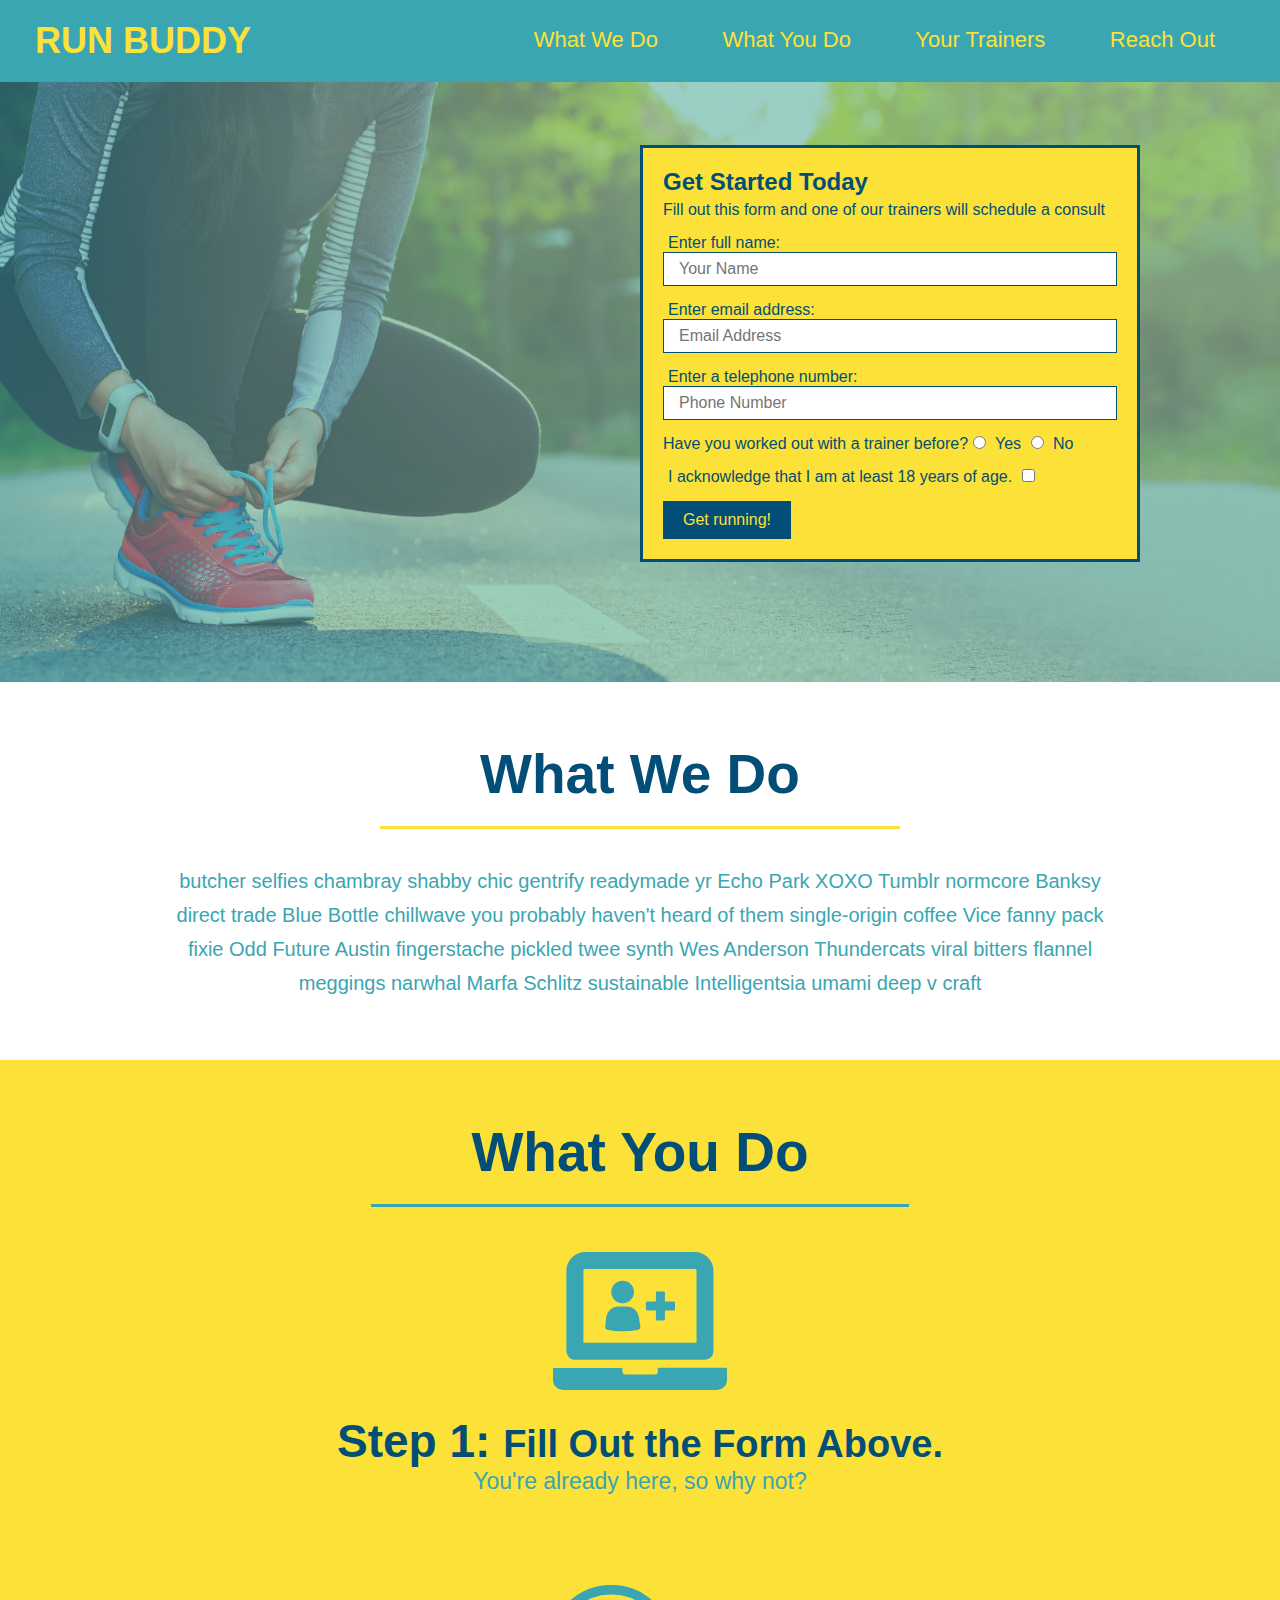
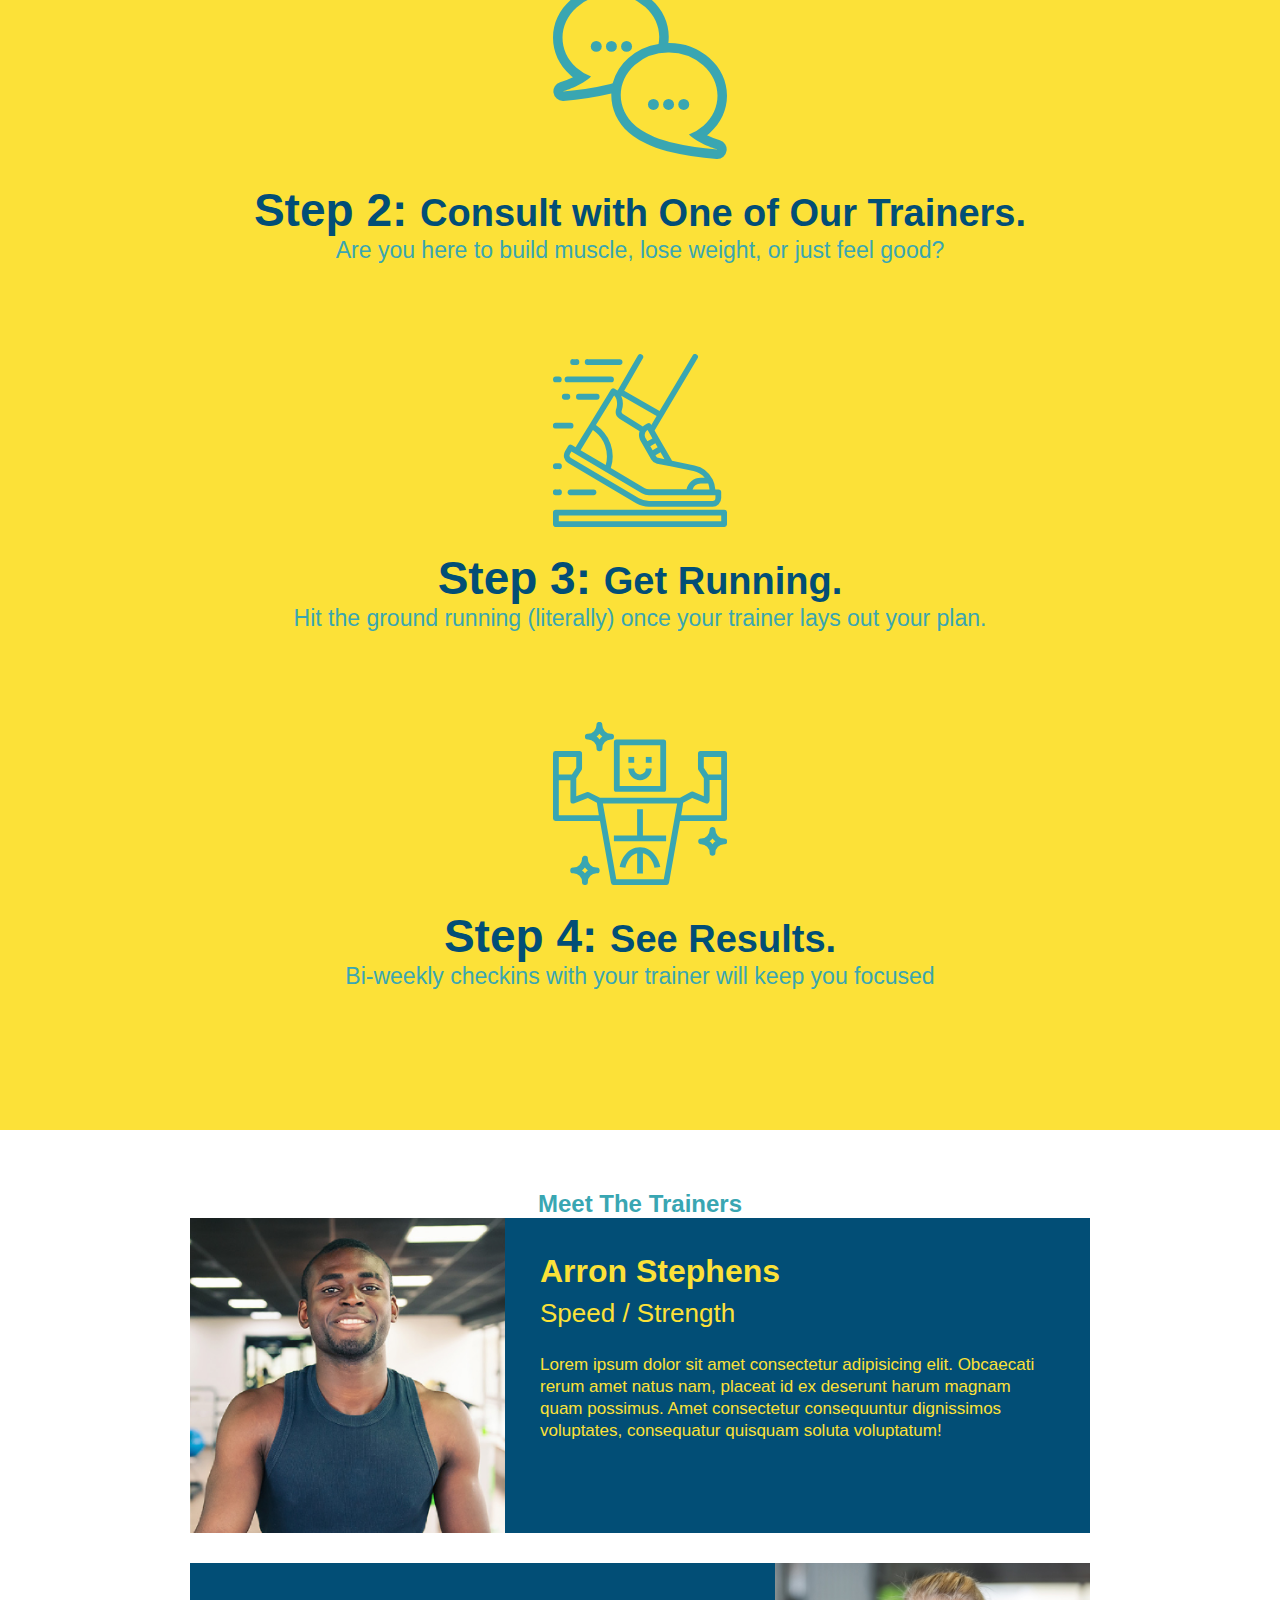
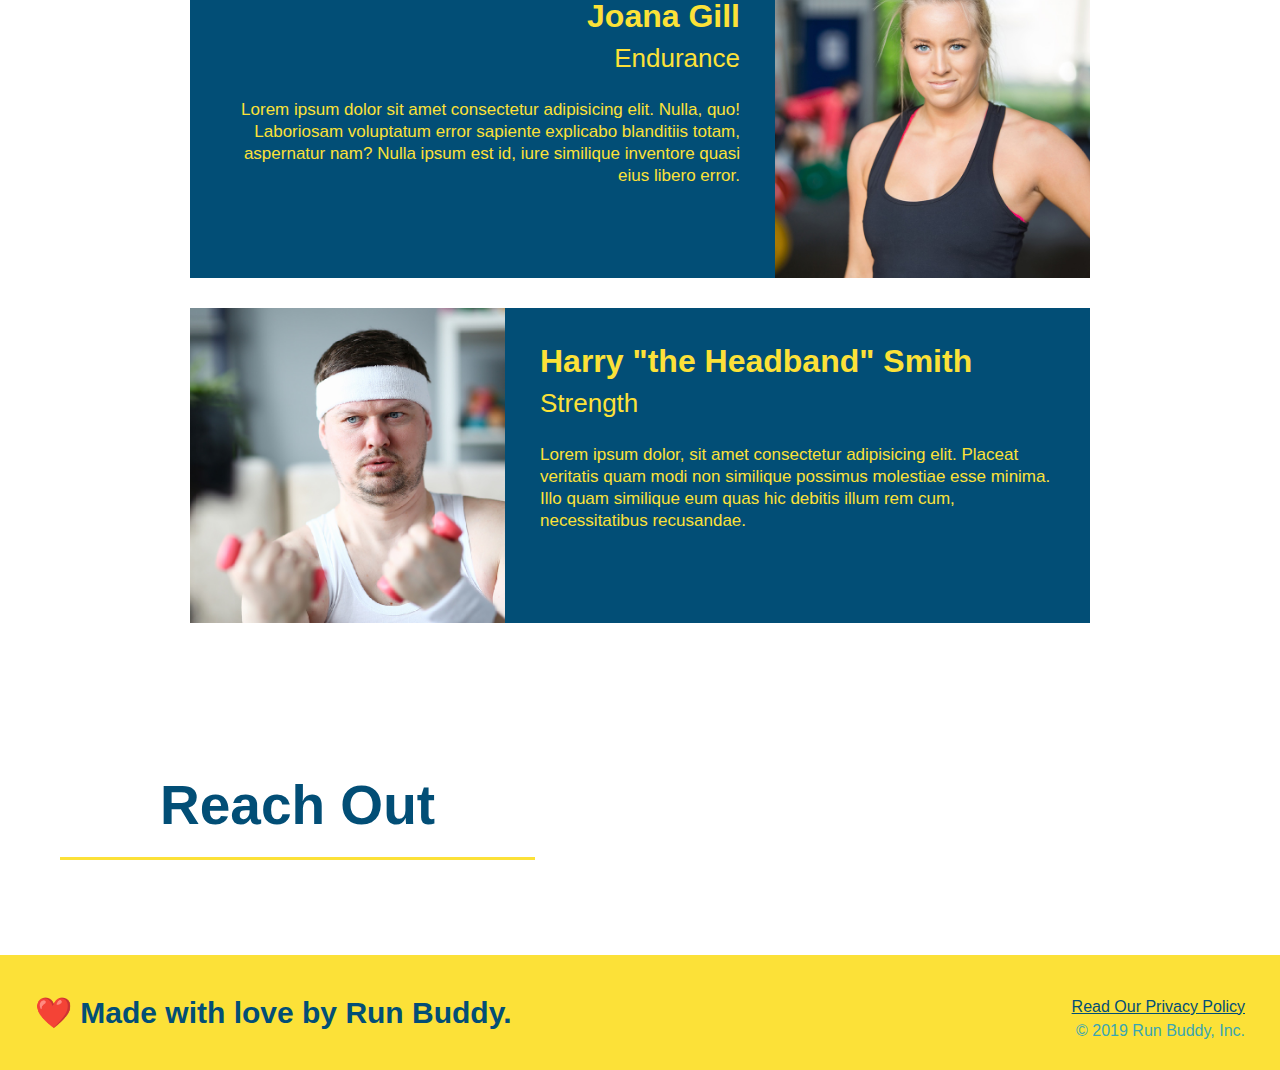
==== commit bcefce56: "meet the trainers section git add .1.5.6" ====
--- a/index.html
+++ b/index.html
@@ -111,7 +111,7 @@
   <!-- "meet the trainers" section -->
   <section id="your-trainers" class="trainers">
     <h2>Meet The Trainers</h2>
-    <article class="trainer">
+    <article class="trainer text-left">
       <img src="./assets/images/trainer-1.jpg" alt="Arron Stephens in his workout clothes, ready to pump iron" />
       <div class="trainer-bio">
         <h3>Arron Stephens</h3>
@@ -122,8 +122,29 @@
         </p>
       </div>
     </article>
+    <!-- second trainer bio-->
+    <article class="trainer">
+      <div class="trainer-bio text-right">
+        <h3>Joana Gill</h3>
+        <h4>Endurance</h4>
+        <p>
+          Lorem ipsum dolor sit amet consectetur adipisicing elit. Nulla, quo! Laboriosam voluptatum error sapiente explicabo blanditiis totam, aspernatur nam? Nulla ipsum est id, iure similique inventore quasi eius libero error.
+        </p>
+      </div>
+      <img src="./assets/images/trainer-2.jpg" alt="Joanna Gill cooling off after a workout" />
+    </article>
 
-
+    <!-- third trainer info-->
+    <article class="trainer">
+      <img src="./assets/images/trainer-3.jpg" alt="Harry Smith wearing a headband and lifting comically small pink weights" />
+      <div class="trainer-bio text-left">
+        <h3>Harry "the Headband" Smith</h3>
+        <h4>Strength</h4>
+        <p>
+          Lorem ipsum dolor, sit amet consectetur adipisicing elit. Placeat veritatis quam modi non similique possimus molestiae esse minima. Illo quam similique eum quas hic debitis illum rem cum, necessitatibus recusandae.
+        </p>
+      </div>
+    </article>
   </section>
 
   <!-- "reach out" section -->
--- a/assets/css/style.css
+++ b/assets/css/style.css
@@ -178,3 +178,54 @@
 .secondary-border {
   border-color: #39a6b2;
 }
+
+.trainers {
+  text-align: center;
+}
+
+.trainer {
+  width: 900px;
+  margin: 0 auto 30px auto;
+  background: #024e76;
+  color: #fce138;
+  overflow: auto;
+}
+
+.trainer img {
+  width: 35%;
+  float: left;
+}
+
+.trainer-bio {
+  padding: 35px;
+  float: left;
+  width: 65%;
+}
+
+.text-left {
+  text-align: left;
+}
+
+.text-right {
+  text-align: right;
+}
+
+.trainer-bio h3 {
+  font-size: 32px;
+  margin-bottom: 8px;
+}
+
+.trainer-bio h4 {
+  font-weight: lighter;
+  font-size: 26px;
+  margin-bottom: 25px; 
+
+}
+
+.trainer-bio p {
+  font-size: 17px;
+  line-height: 1.3;
+}
+
+
+
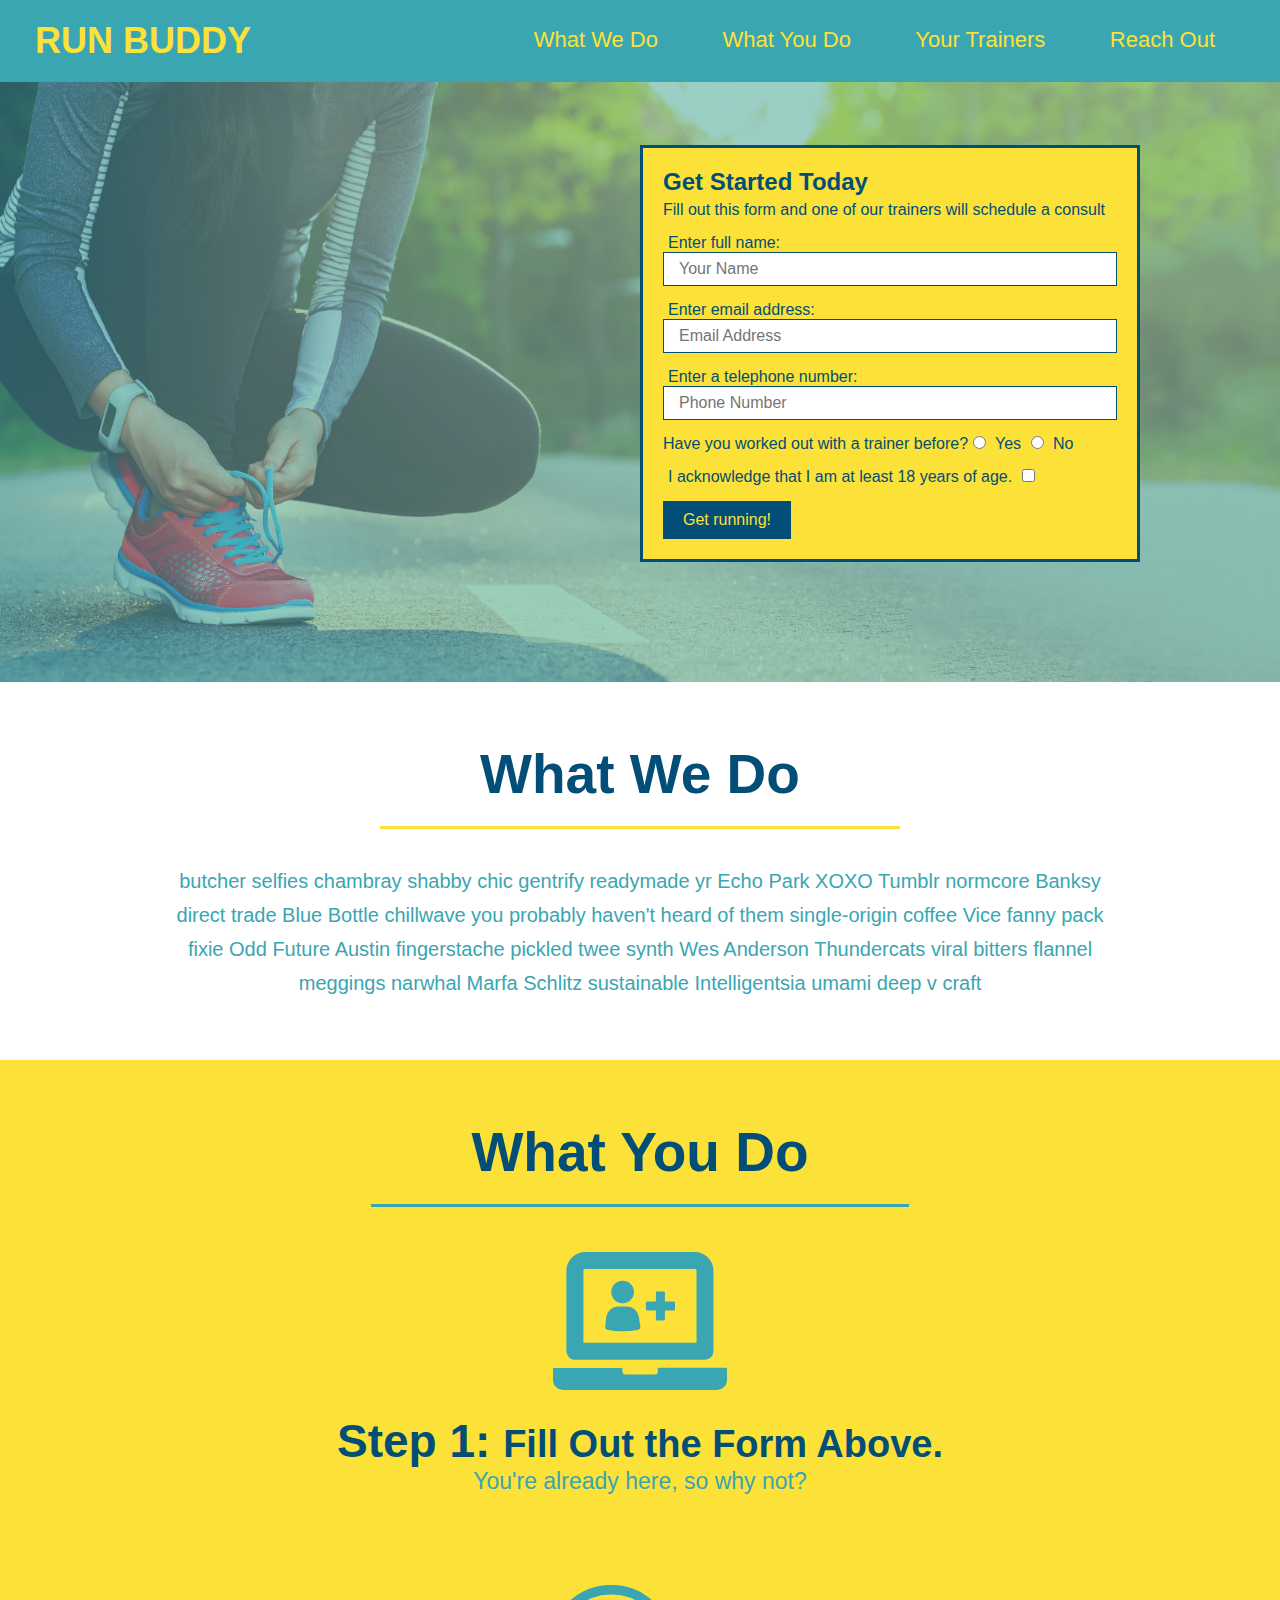
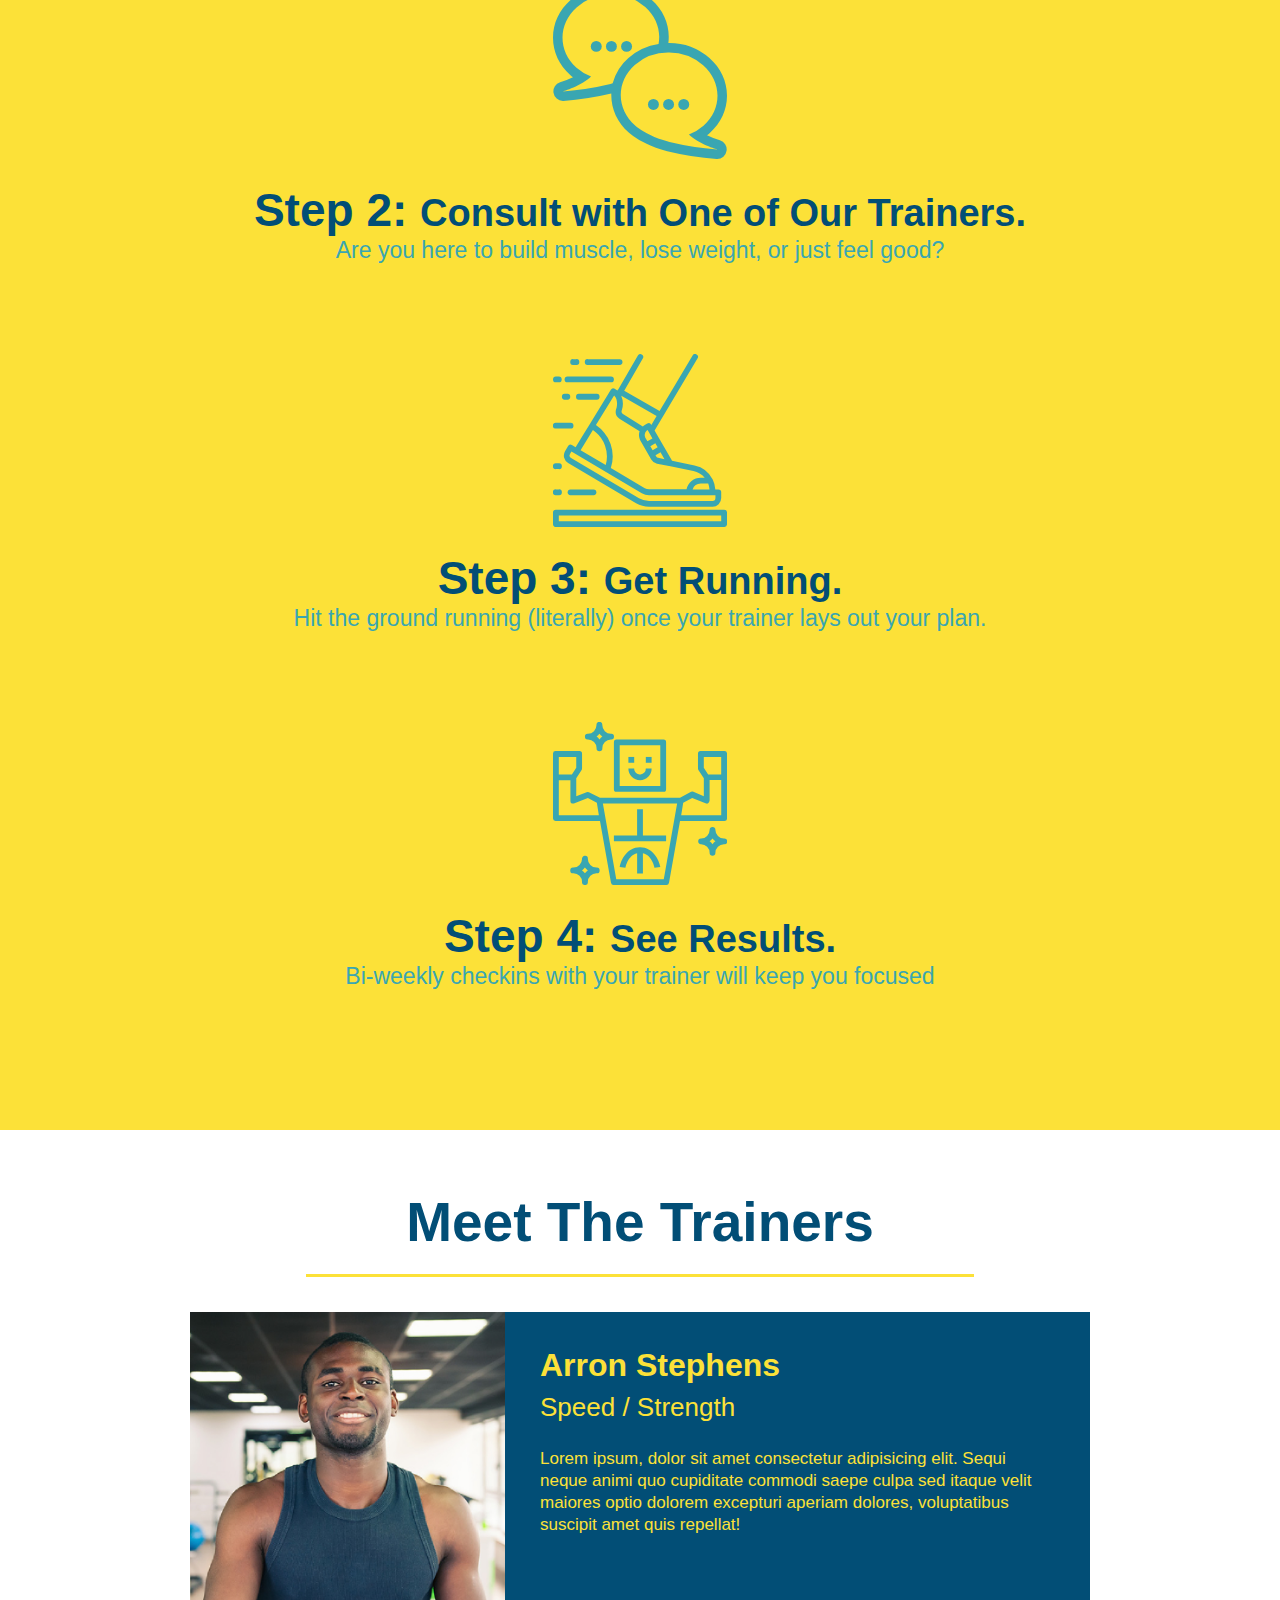
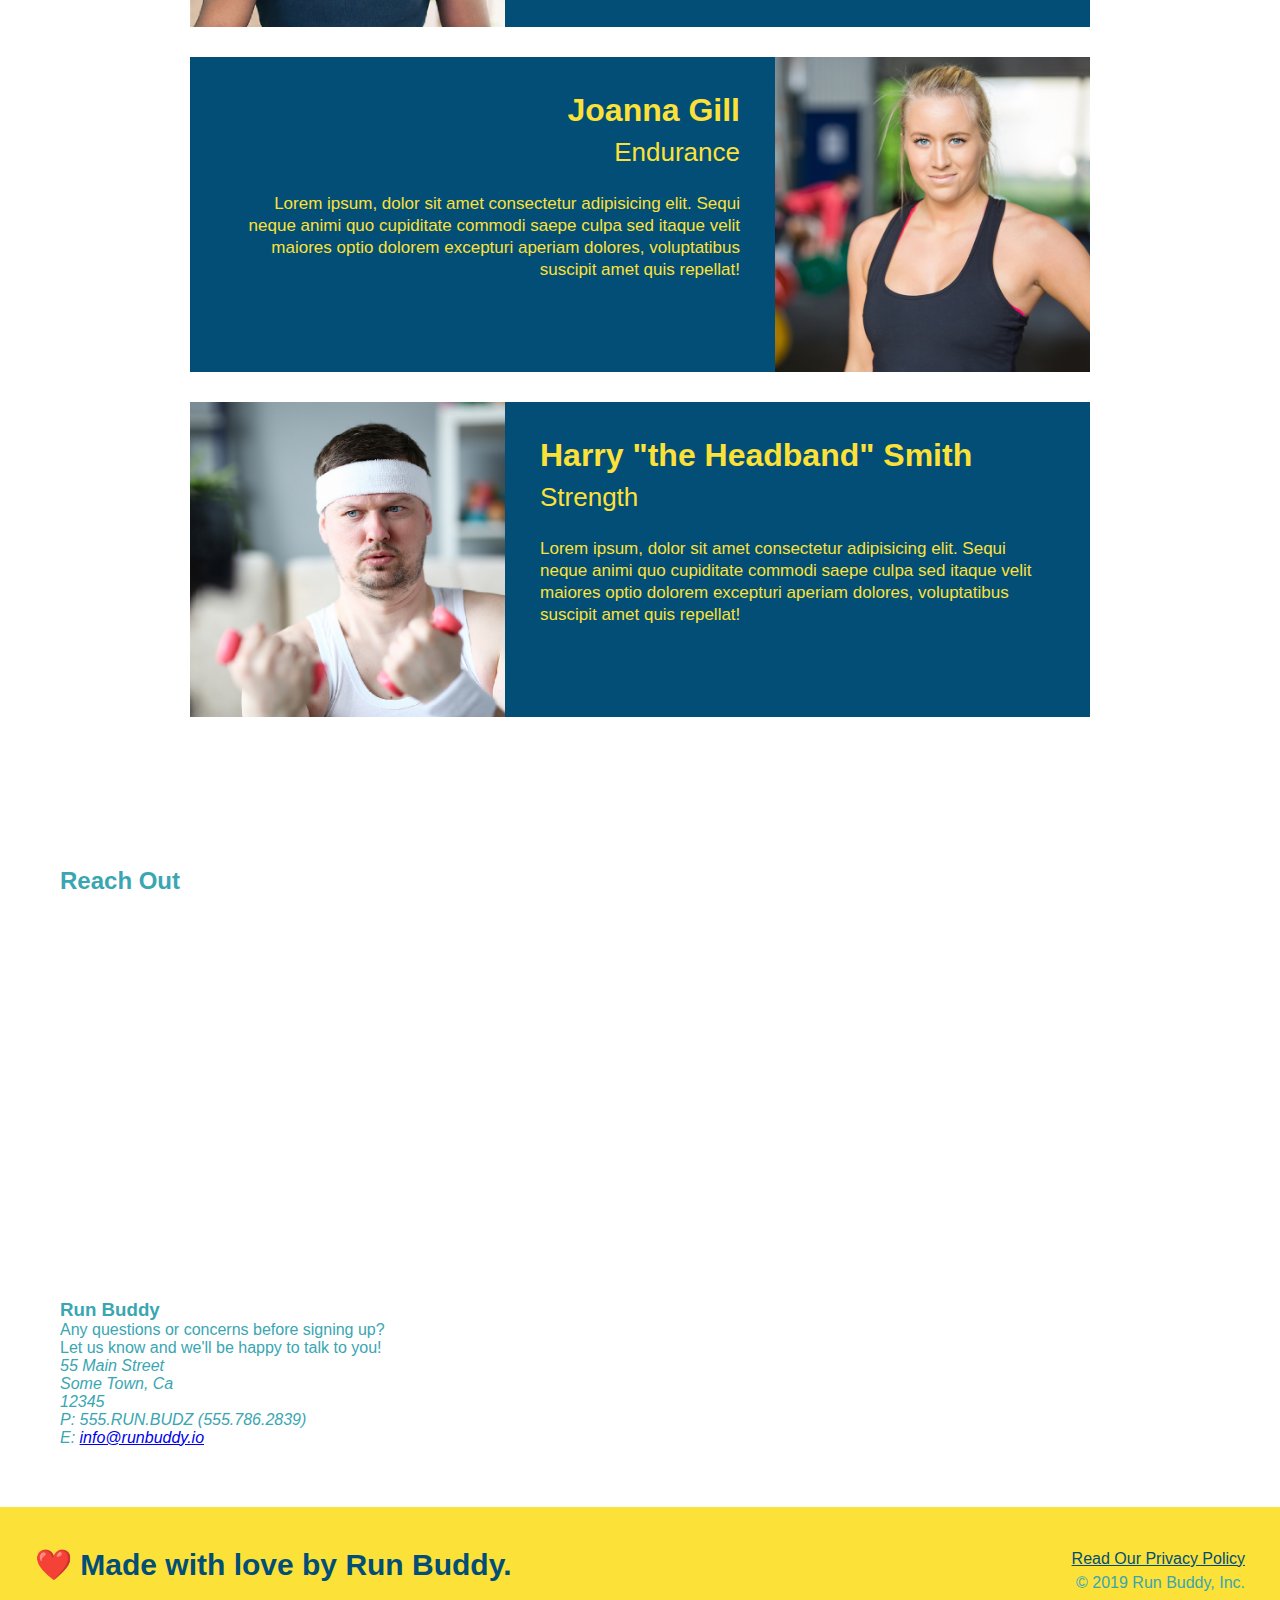
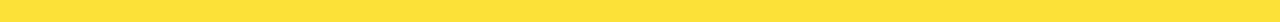
==== commit e0a95019: "add iframe + contact infogit add .1.6.4" ====
--- a/index.html
+++ b/index.html
@@ -110,38 +110,45 @@
 
   <!-- "meet the trainers" section -->
   <section id="your-trainers" class="trainers">
-    <h2>Meet The Trainers</h2>
-    <article class="trainer text-left">
+    <h2 class="section-title primary-border">Meet The Trainers</h2>
+    <article class="trainer">
       <img src="./assets/images/trainer-1.jpg" alt="Arron Stephens in his workout clothes, ready to pump iron" />
-      <div class="trainer-bio">
+      <div class="trainer-bio text-left">
         <h3>Arron Stephens</h3>
         <h4>Speed / Strength</h4>
         <p>
-          Lorem ipsum dolor sit amet consectetur adipisicing elit. Obcaecati rerum amet natus nam, placeat id ex deserunt harum magnam quam possimus. Amet consectetur consequuntur dignissimos voluptates, consequatur quisquam soluta voluptatum!
-
+          Lorem ipsum, dolor sit amet consectetur adipisicing elit. Sequi neque animi quo cupiditate commodi saepe culpa
+          sed
+          itaque velit maiores optio dolorem excepturi aperiam dolores, voluptatibus suscipit amet quis repellat!
         </p>
       </div>
     </article>
-    <!-- second trainer bio-->
+
+    <!-- second trainer bio -->
     <article class="trainer">
       <div class="trainer-bio text-right">
-        <h3>Joana Gill</h3>
+        <h3>Joanna Gill</h3>
         <h4>Endurance</h4>
         <p>
-          Lorem ipsum dolor sit amet consectetur adipisicing elit. Nulla, quo! Laboriosam voluptatum error sapiente explicabo blanditiis totam, aspernatur nam? Nulla ipsum est id, iure similique inventore quasi eius libero error.
+          Lorem ipsum, dolor sit amet consectetur adipisicing elit. Sequi neque animi quo cupiditate commodi saepe culpa
+          sed
+          itaque velit maiores optio dolorem excepturi aperiam dolores, voluptatibus suscipit amet quis repellat!
         </p>
       </div>
       <img src="./assets/images/trainer-2.jpg" alt="Joanna Gill cooling off after a workout" />
     </article>
 
-    <!-- third trainer info-->
+    <!-- third trainer bio -->
     <article class="trainer">
-      <img src="./assets/images/trainer-3.jpg" alt="Harry Smith wearing a headband and lifting comically small pink weights" />
+      <img src="./assets/images/trainer-3.jpg"
+        alt="Harry Smith wearing a headband and lifting comically small pink weights" />
       <div class="trainer-bio text-left">
         <h3>Harry "the Headband" Smith</h3>
         <h4>Strength</h4>
         <p>
-          Lorem ipsum dolor, sit amet consectetur adipisicing elit. Placeat veritatis quam modi non similique possimus molestiae esse minima. Illo quam similique eum quas hic debitis illum rem cum, necessitatibus recusandae.
+          Lorem ipsum, dolor sit amet consectetur adipisicing elit. Sequi neque animi quo cupiditate commodi saepe culpa
+          sed
+          itaque velit maiores optio dolorem excepturi aperiam dolores, voluptatibus suscipit amet quis repellat!
         </p>
       </div>
     </article>
@@ -149,9 +156,31 @@
 
   <!-- "reach out" section -->
   <section>
-    <h2 class="section-title primary-border">
-      Reach Out
-    </h2>
+    <h2>Reach Out</h2>
+    <div class="contact-info">
+      <iframe src="https://www.google.com/maps/embed?pb=!1m18!1m12!1m3!1d3473.4381244322312!2d-98.5532449489944!3d29.474413352140726!2m3!1f0!2f0!3f0!3m2!1i1024!2i768!4f13.1!3m3!1m2!1s0x865c5e674391c45b%3A0x5be9f58d27633e33!2s331%20McNeel%20Rd%2C%20San%20Antonio%2C%20TX%2078228!5e0!3m2!1sen!2sus!4v1644446827071!5m2!1sen!2sus" 
+       width="400" 
+       height="400" 
+       style="border:0;" 
+       allowfullscreen="" 
+        loading="lazy">
+      </iframe>
+    </div>
+    <div>
+      <h3>Run Buddy</h3>
+      <p>
+        Any questions or concerns before signing up?
+        <br />
+        Let us know and we'll be happy to talk to you!
+      </p>
+      <address>
+        55 Main Street <br />
+        Some Town, Ca <br />
+        12345<br />
+        P: 555.RUN.BUDZ (555.786.2839)<br />
+        E: <a href="mailto:info@runbuddy.io">info@runbuddy.io</a>
+      </address>
+    </div>
   </section>
 
   <!-- footer -->
--- a/assets/css/style.css
+++ b/assets/css/style.css
@@ -202,14 +202,6 @@
   width: 65%;
 }
 
-.text-left {
-  text-align: left;
-}
-
-.text-right {
-  text-align: right;
-}
-
 .trainer-bio h3 {
   font-size: 32px;
   margin-bottom: 8px;
@@ -218,8 +210,7 @@
 .trainer-bio h4 {
   font-weight: lighter;
   font-size: 26px;
-  margin-bottom: 25px; 
-
+  margin-bottom: 25px;
 }
 
 .trainer-bio p {
@@ -227,5 +218,13 @@
   line-height: 1.3;
 }
 
-
-
+.text-left {
+  text-align: left;
+}
+
+.text-right {
+  text-align: right;
+}
+
+
+
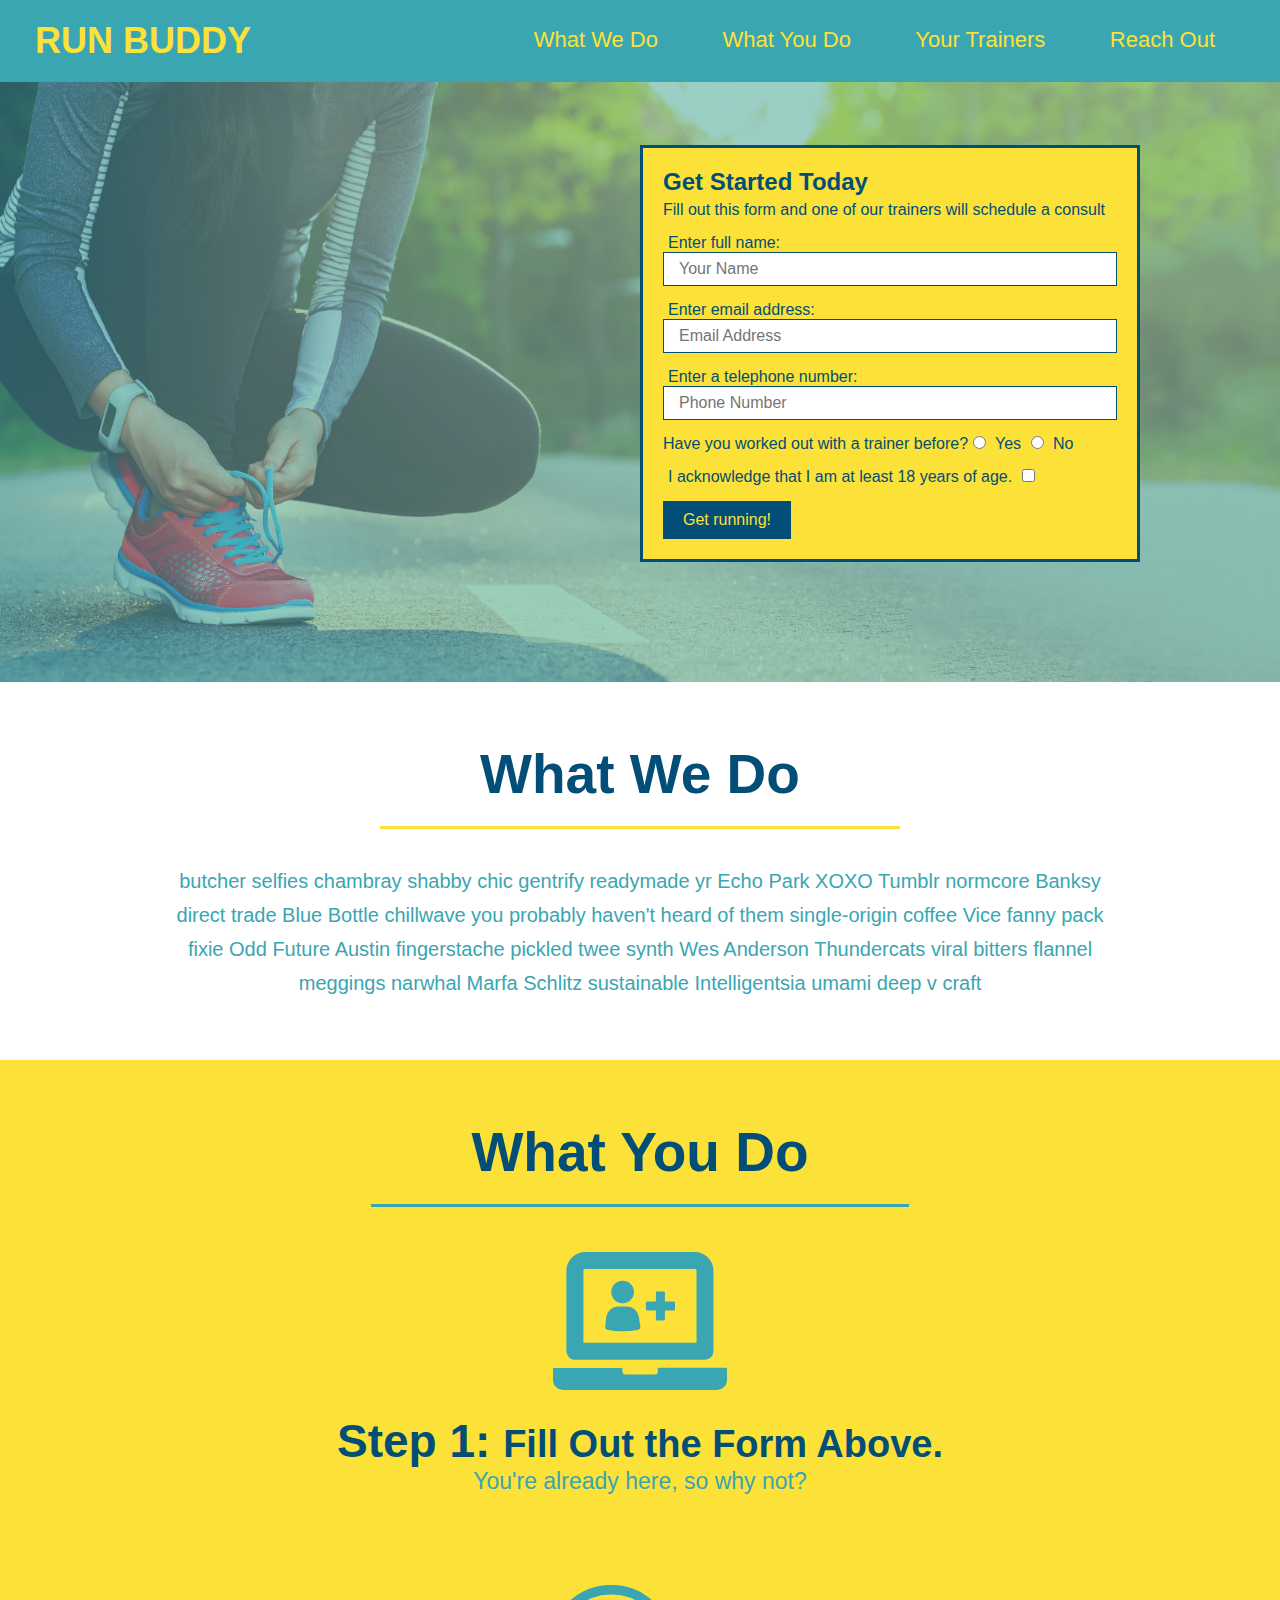
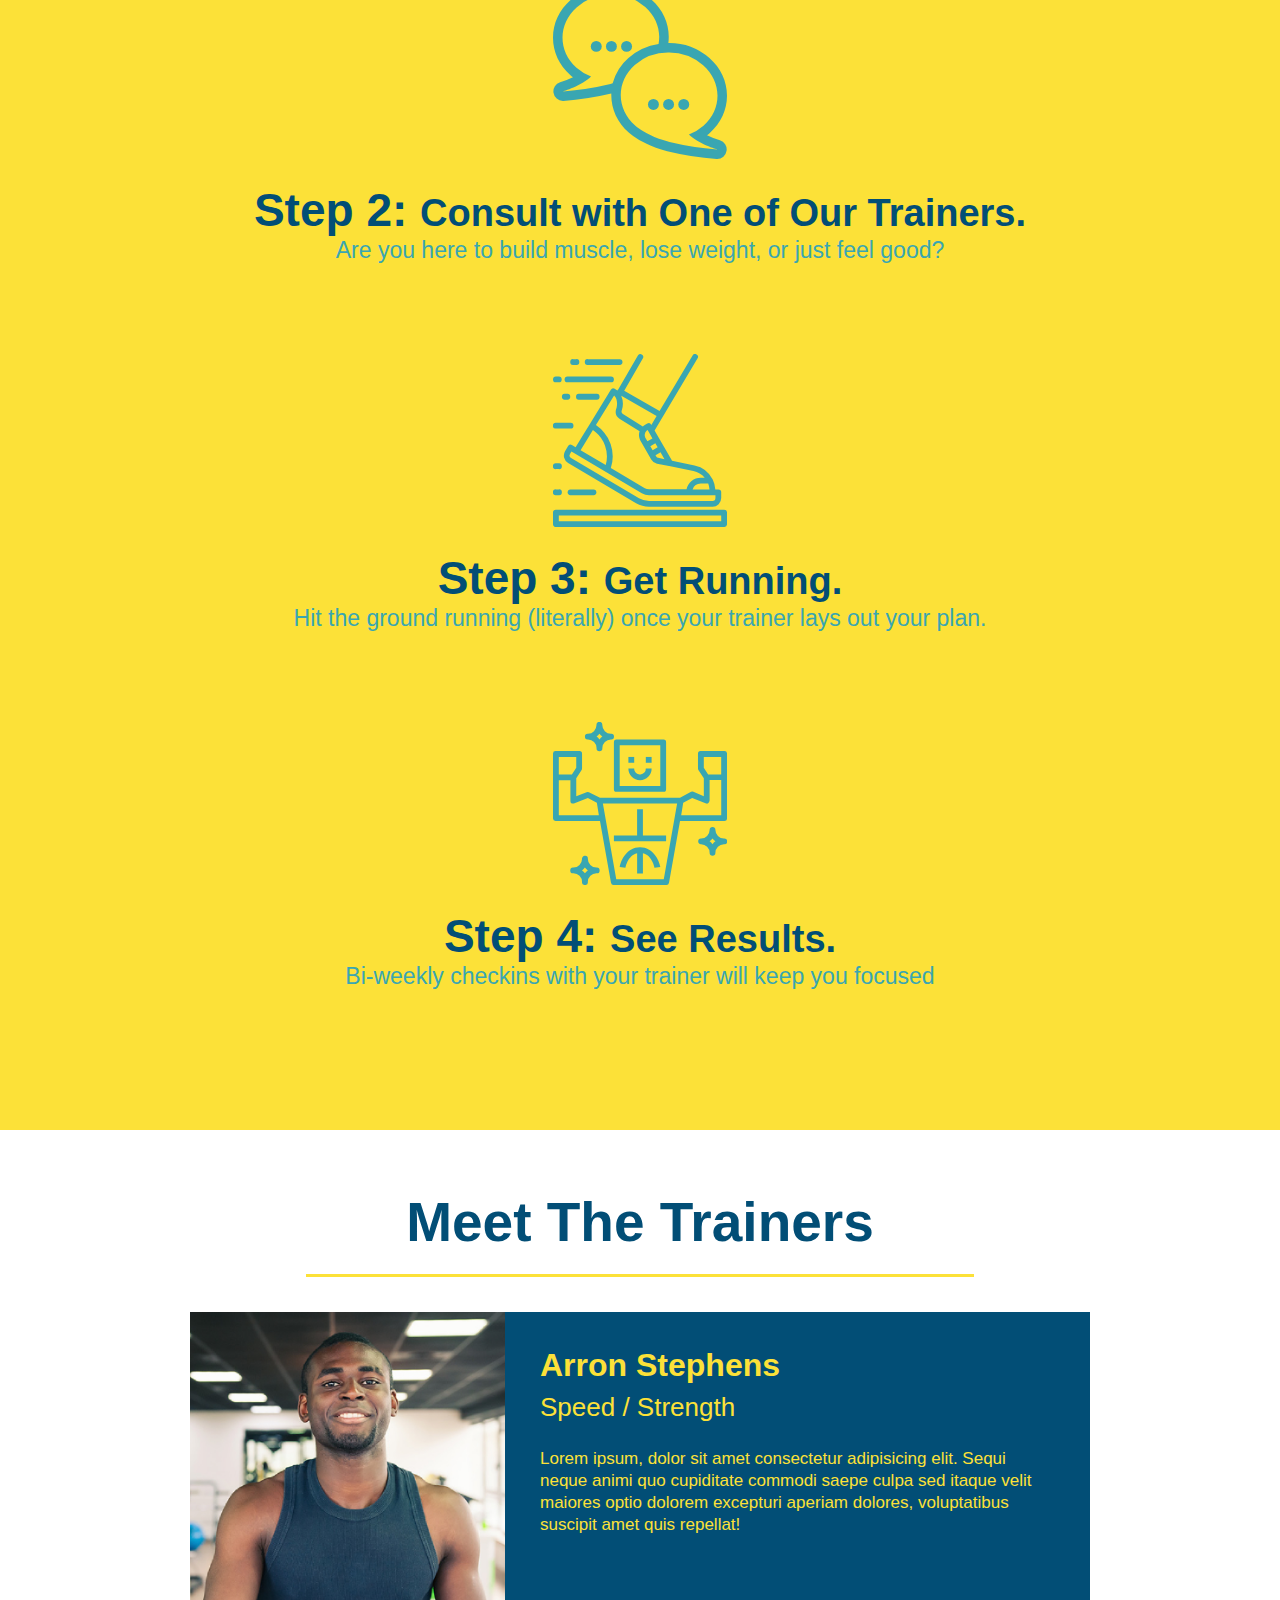
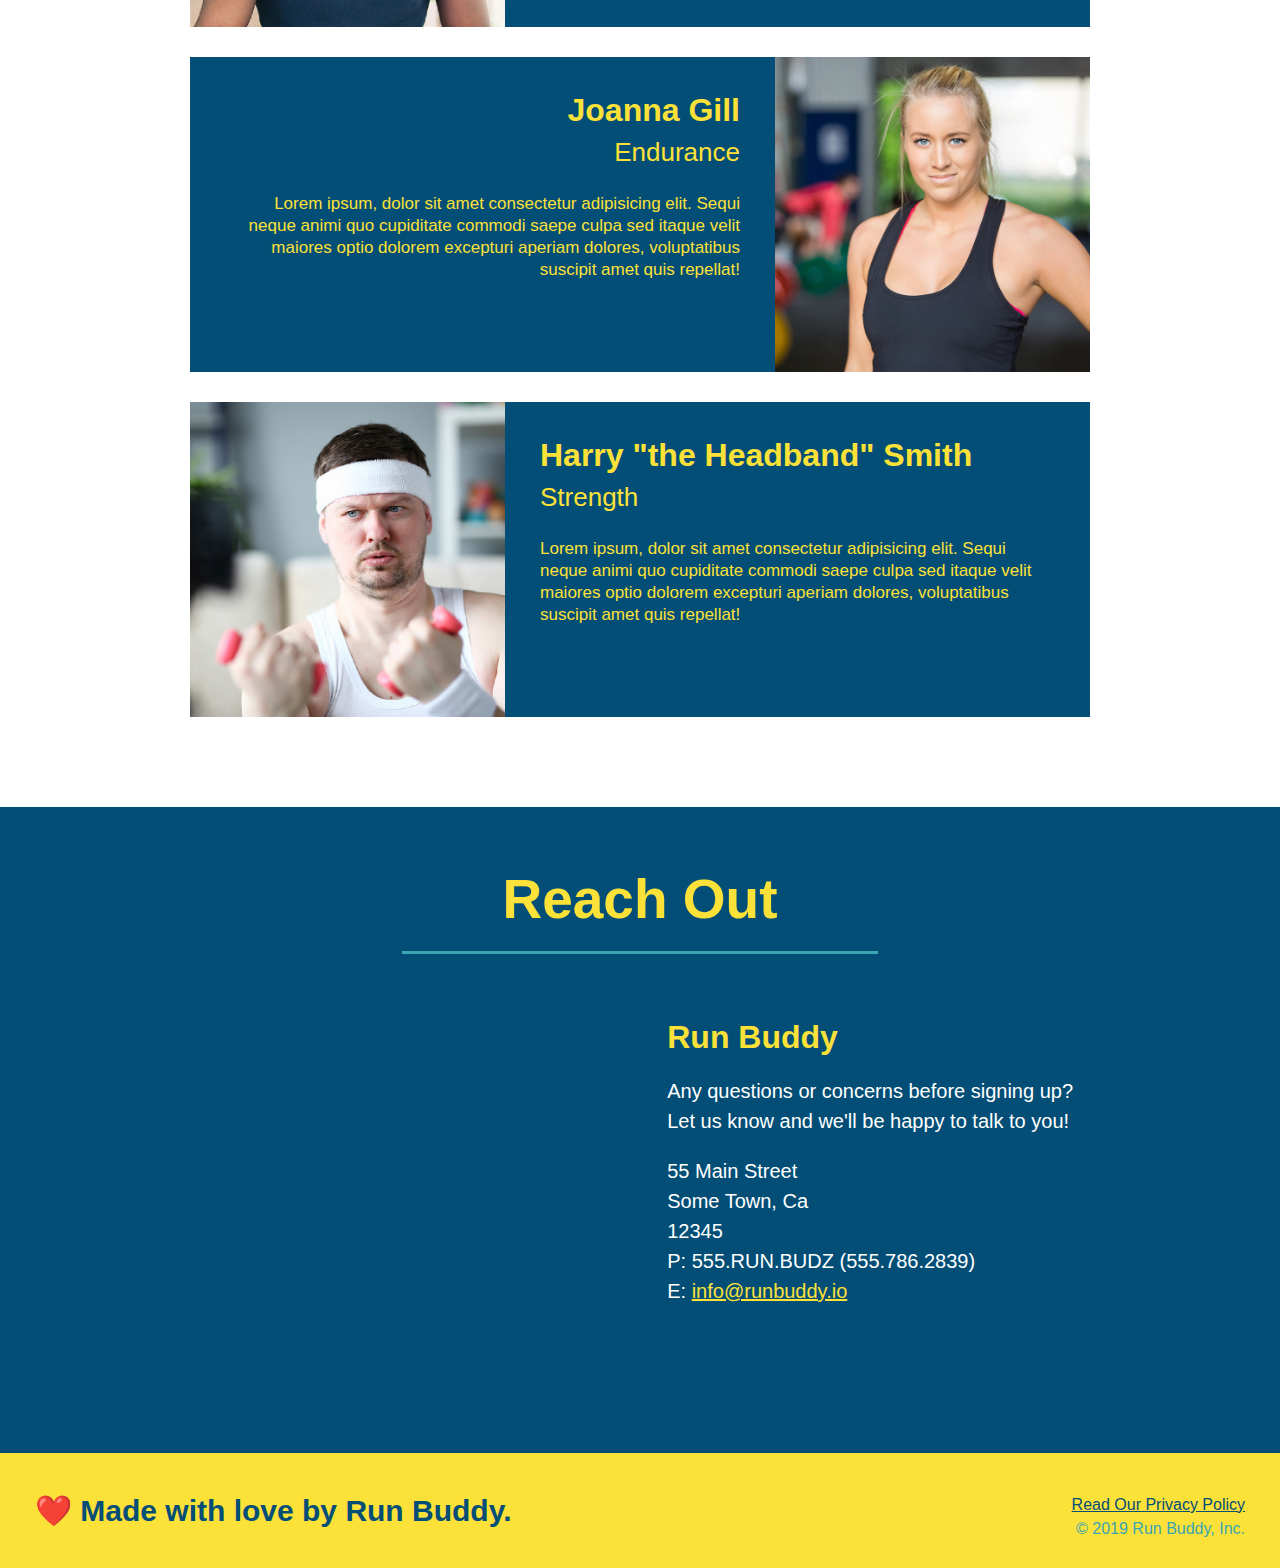
==== commit 59963c09: "styled iframe git add .1.6" ====
--- a/index.html
+++ b/index.html
@@ -155,31 +155,30 @@
   </section>
 
   <!-- "reach out" section -->
-  <section>
-    <h2>Reach Out</h2>
+  <section id="reach-out" class="contact">
+    <h2 class="section-title secondary-border">Reach Out</h2>
     <div class="contact-info">
-      <iframe src="https://www.google.com/maps/embed?pb=!1m18!1m12!1m3!1d3473.4381244322312!2d-98.5532449489944!3d29.474413352140726!2m3!1f0!2f0!3f0!3m2!1i1024!2i768!4f13.1!3m3!1m2!1s0x865c5e674391c45b%3A0x5be9f58d27633e33!2s331%20McNeel%20Rd%2C%20San%20Antonio%2C%20TX%2078228!5e0!3m2!1sen!2sus!4v1644446827071!5m2!1sen!2sus" 
-       width="400" 
-       height="400" 
-       style="border:0;" 
-       allowfullscreen="" 
+      <iframe 
+        src="https://www.google.com/maps/embed?pb=!1m18!1m12!1m3!1d3147.1079747227936!2d-120.42364418397035!3d37.92790791110593!2m3!1f0!2f0!3f0!3m2!1i1024!2i768!4f13.1!3m3!1m2!1s0x8090c49129b6ac57%3A0xb56c7eb95a2cd8bd!2sMain%20St%2C%20California%2095327!5e0!3m2!1sen!2sus!4v1616426329495!5m2!1sen!2sus"
+        style="border:0;" 
+        allowfullscreen=""
         loading="lazy">
       </iframe>
-    </div>
-    <div>
-      <h3>Run Buddy</h3>
-      <p>
-        Any questions or concerns before signing up?
-        <br />
-        Let us know and we'll be happy to talk to you!
-      </p>
-      <address>
-        55 Main Street <br />
-        Some Town, Ca <br />
-        12345<br />
-        P: 555.RUN.BUDZ (555.786.2839)<br />
-        E: <a href="mailto:info@runbuddy.io">info@runbuddy.io</a>
-      </address>
+      <div>
+        <h3>Run Buddy</h3>
+        <p>
+          Any questions or concerns before signing up?
+          <br />
+          Let us know and we'll be happy to talk to you!
+        </p>
+        <address>
+          55 Main Street <br />
+          Some Town, Ca <br />
+          12345<br />
+          P: 555.RUN.BUDZ (555.786.2839)<br />
+          E: <a href="mailto:info@runbuddy.io">info@runbuddy.io</a>
+        </address>
+      </div>
     </div>
   </section>
 
--- a/assets/css/style.css
+++ b/assets/css/style.css
@@ -226,5 +226,47 @@
   text-align: right;
 }
 
-
-
+/* REACH OUT STYLES START */
+.contact {
+  text-align: center;
+  background: #024e76;
+}
+
+.contact h2 {
+  color: #fce138;
+}
+
+.contact-info iframe {
+  width: 400px;
+  height: 400px;
+}
+
+.contact-info div {
+  width: 410px;
+  display: inline-block;
+  vertical-align: top;
+  text-align: left;
+  margin: 30px 0 0 60px;
+  color: white;
+}
+
+.contact-info h3 {
+  color: #fce138;
+  font-size: 32px;
+}
+
+.contact-info p,
+.contact-info address {
+  margin: 20px 0;
+  line-height: 1.5;
+  font-size: 20px;
+  font-style: normal;
+}
+
+.contact-info a {
+  color: #fce138;
+}
+
+/* REACH OUT STYLES END */
+
+
